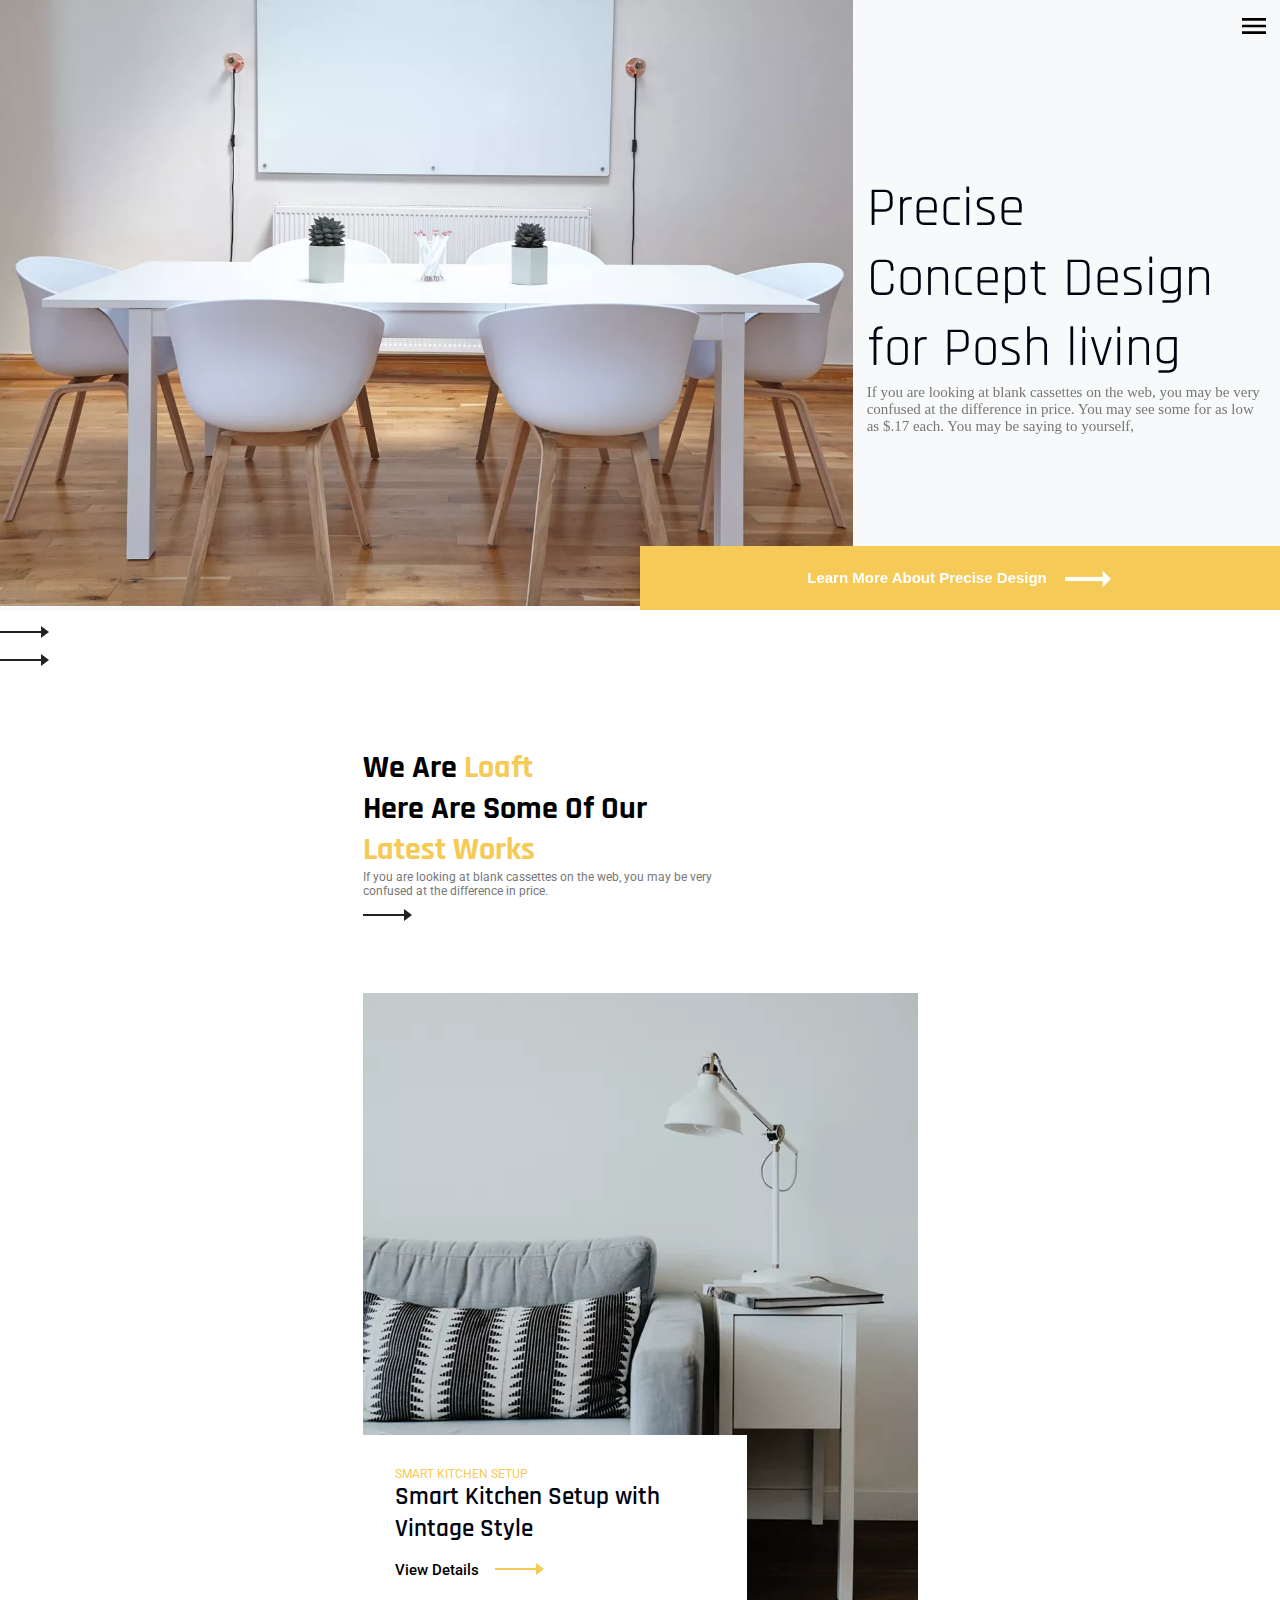
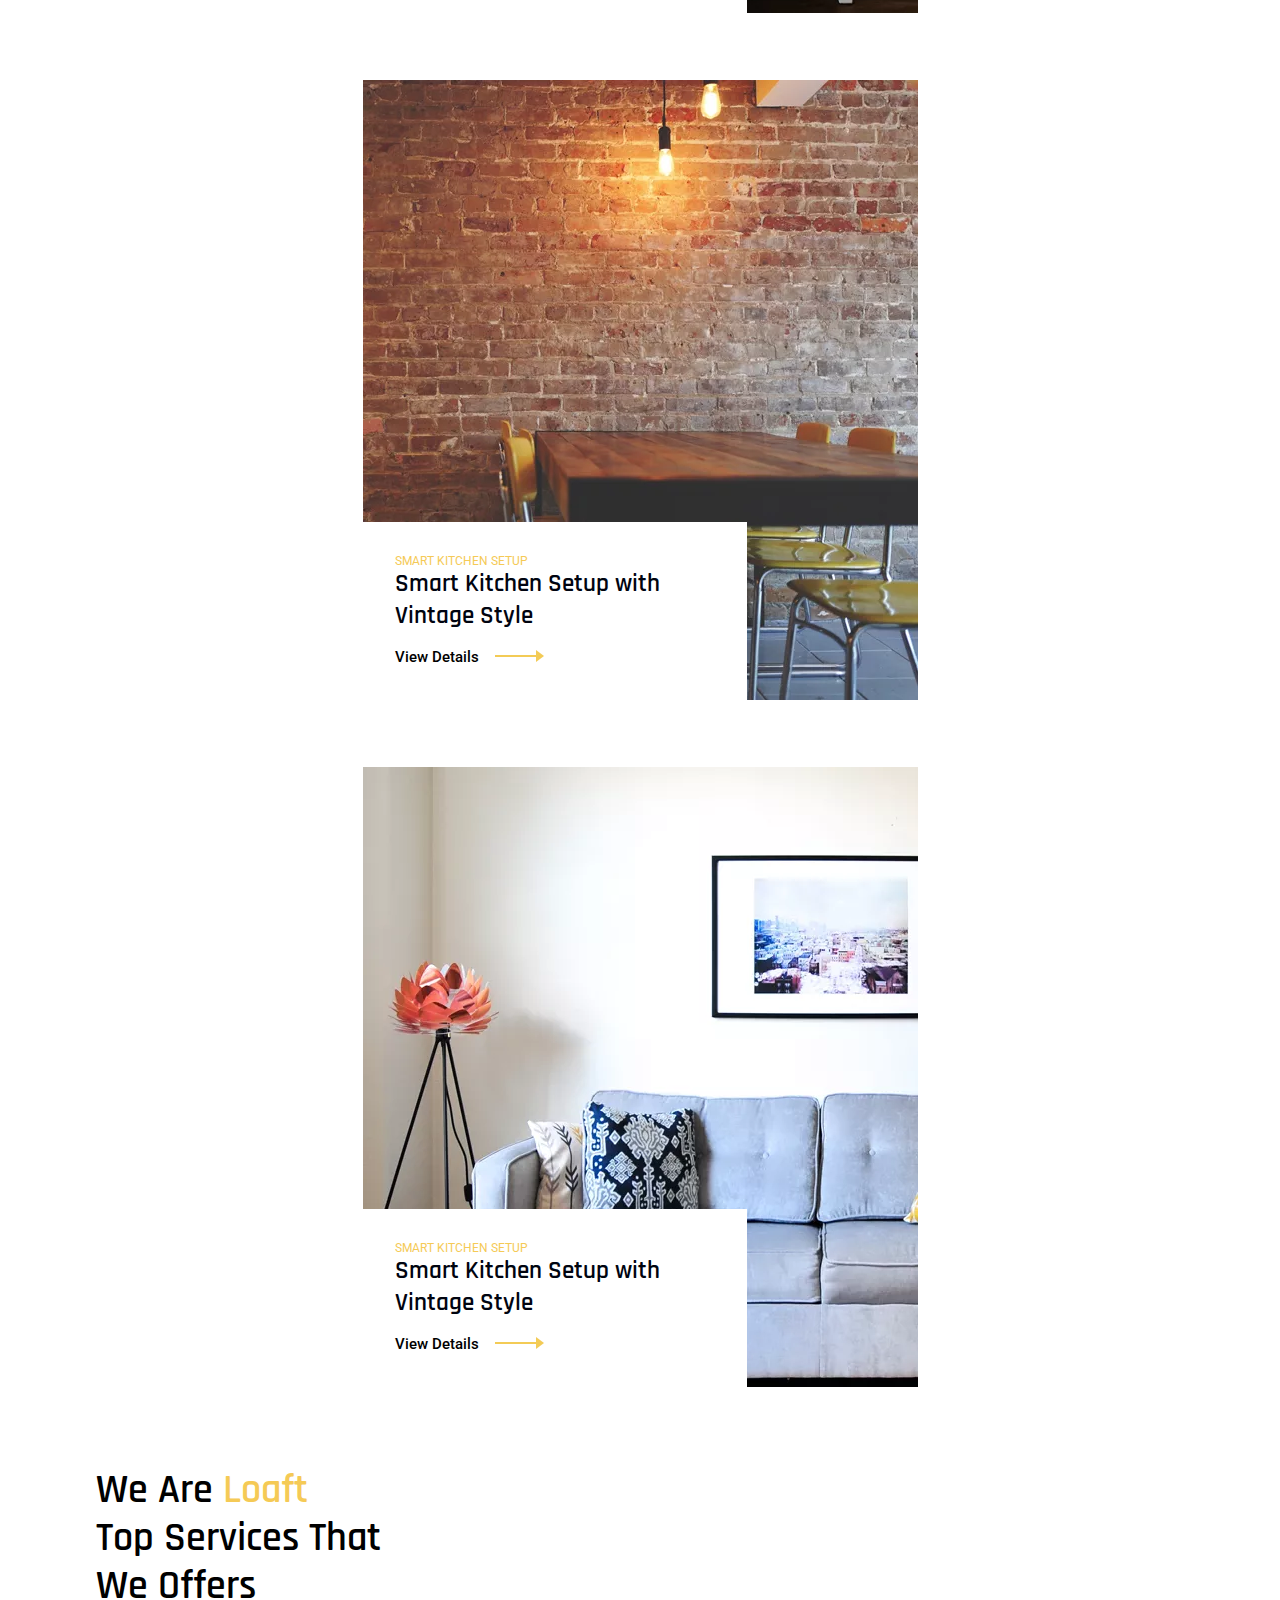
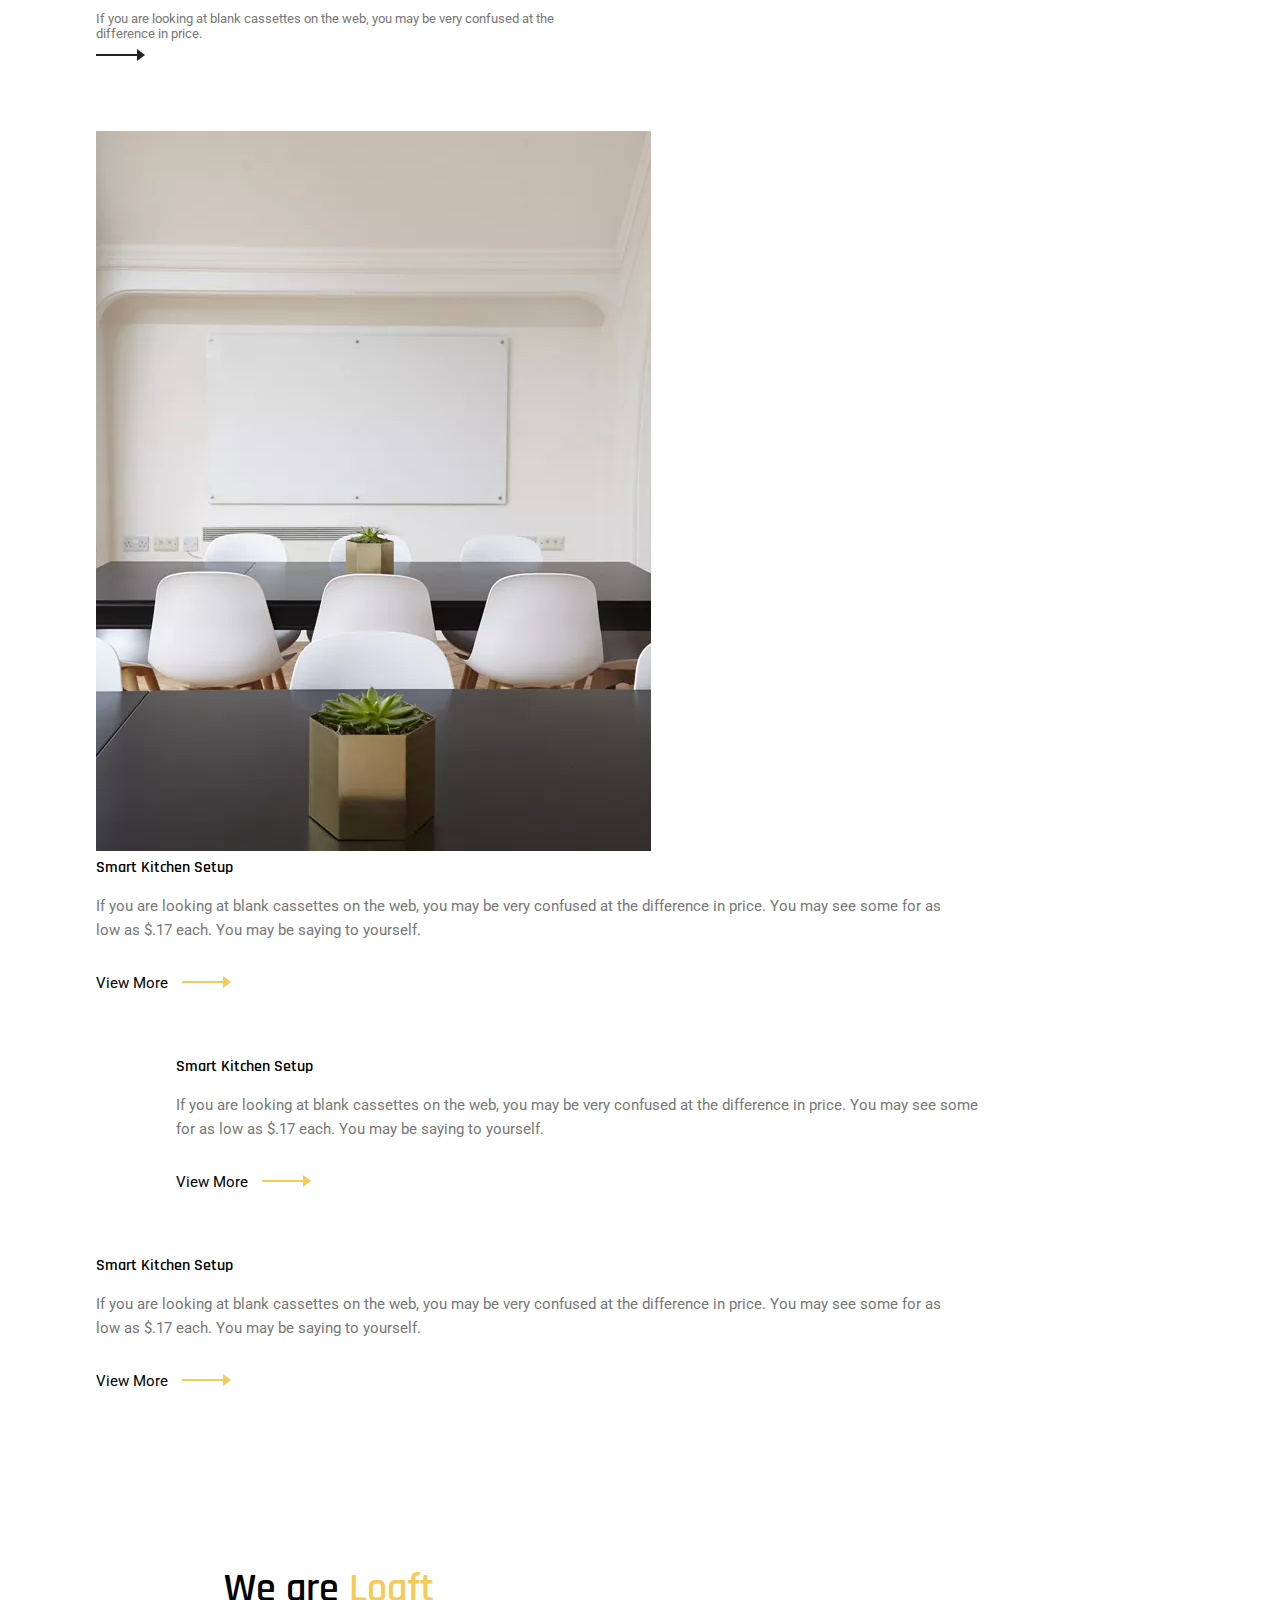
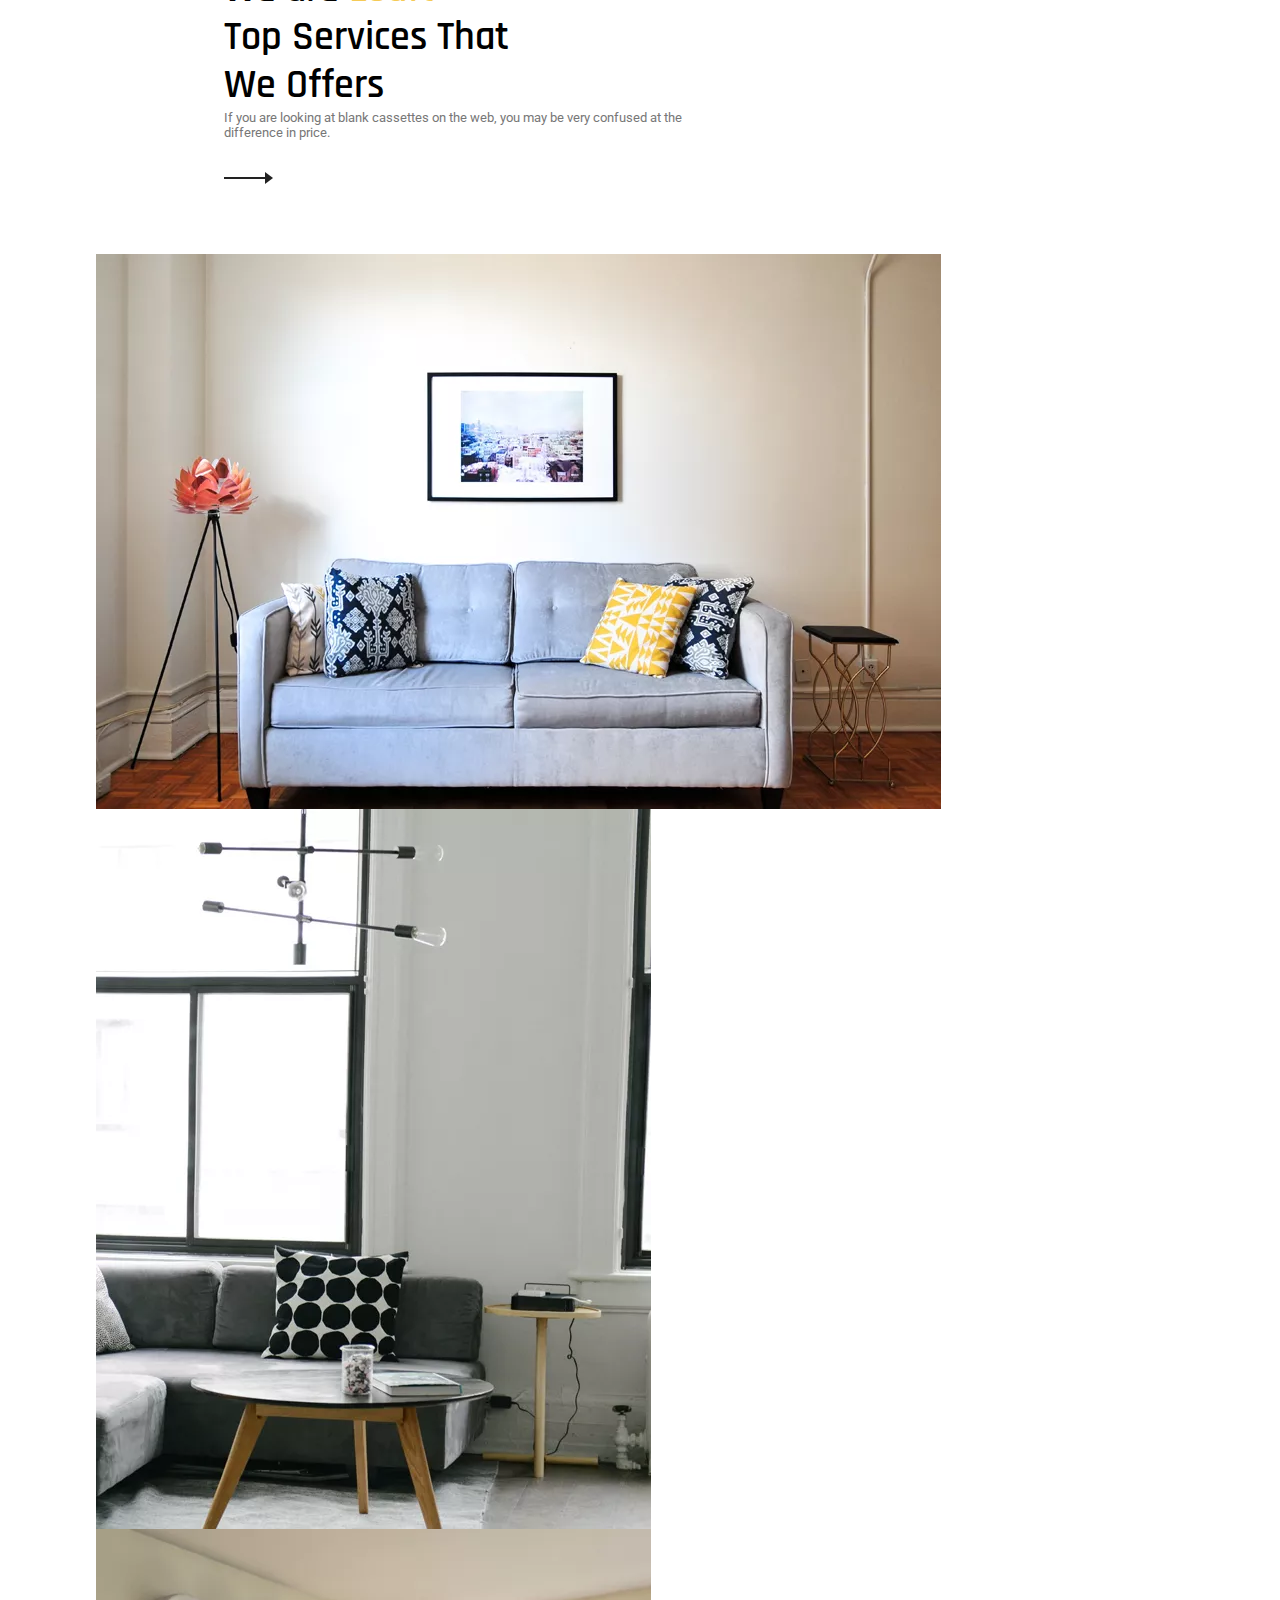
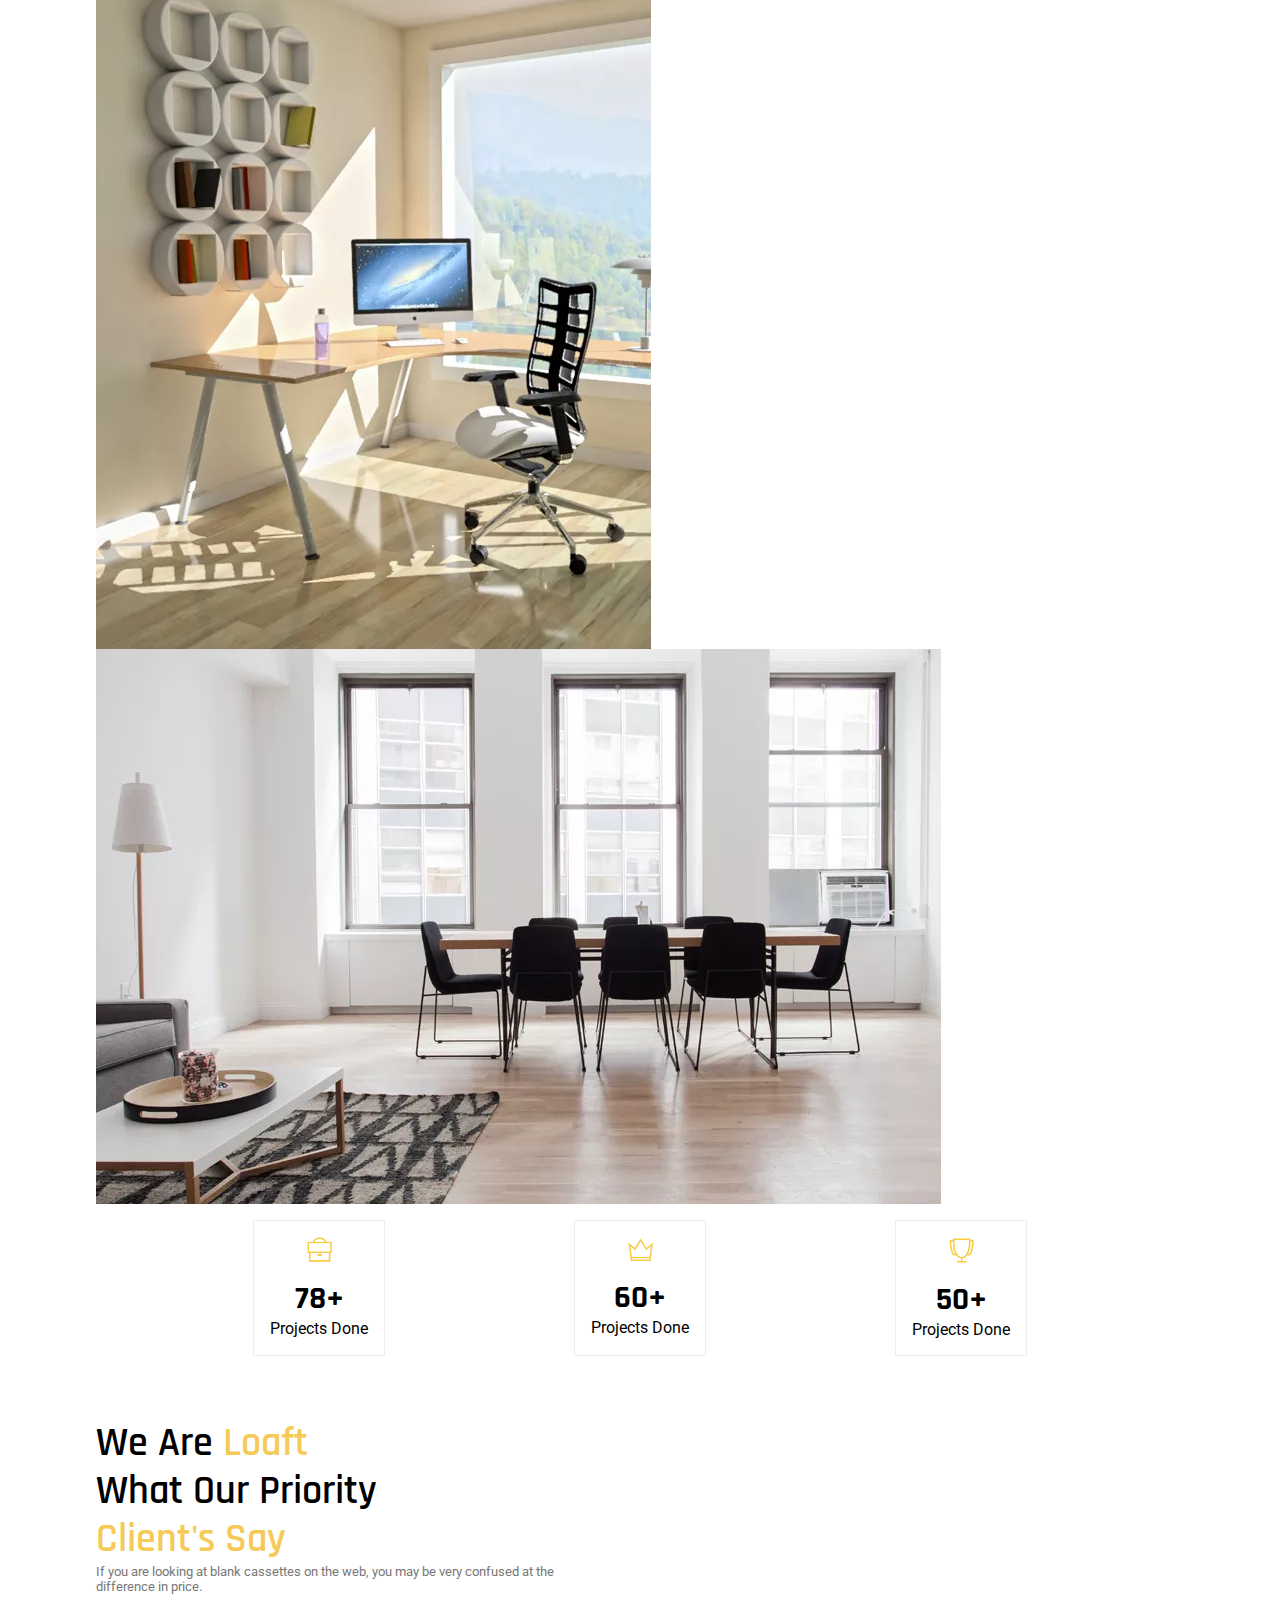
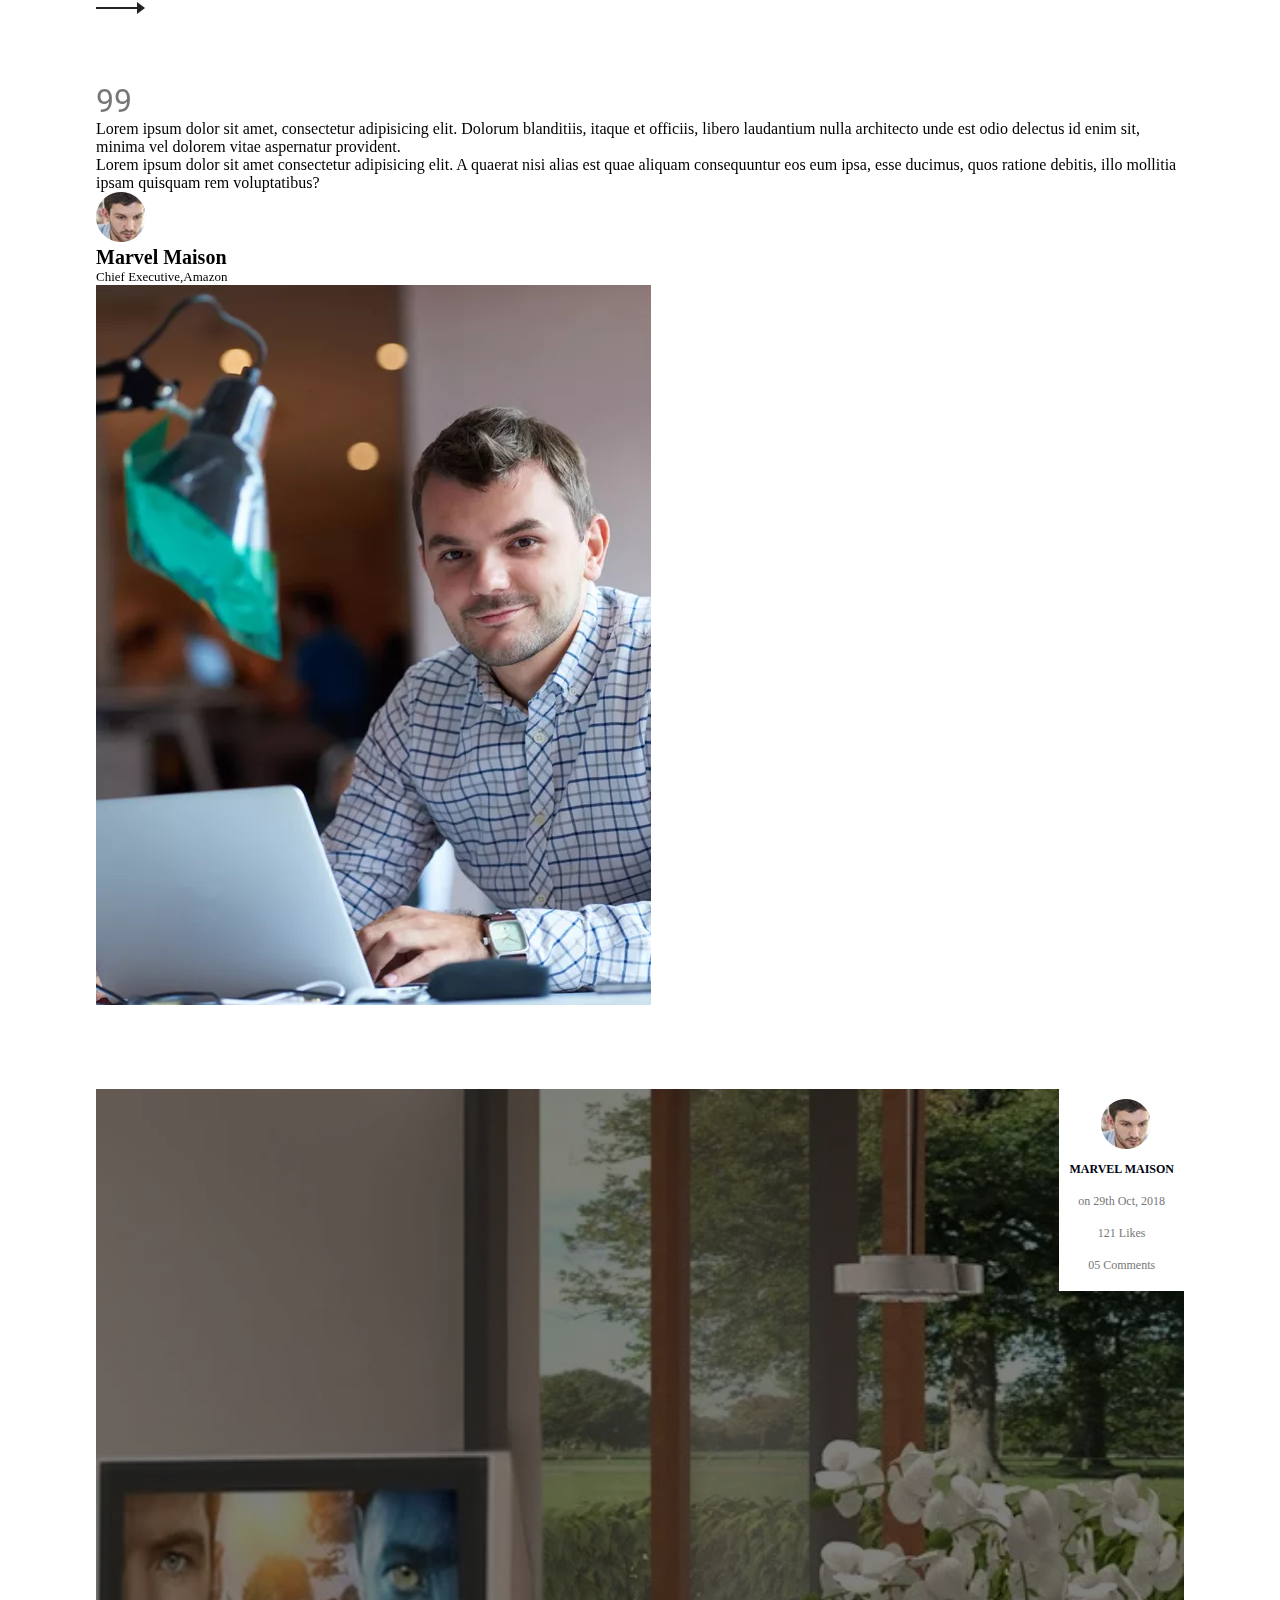
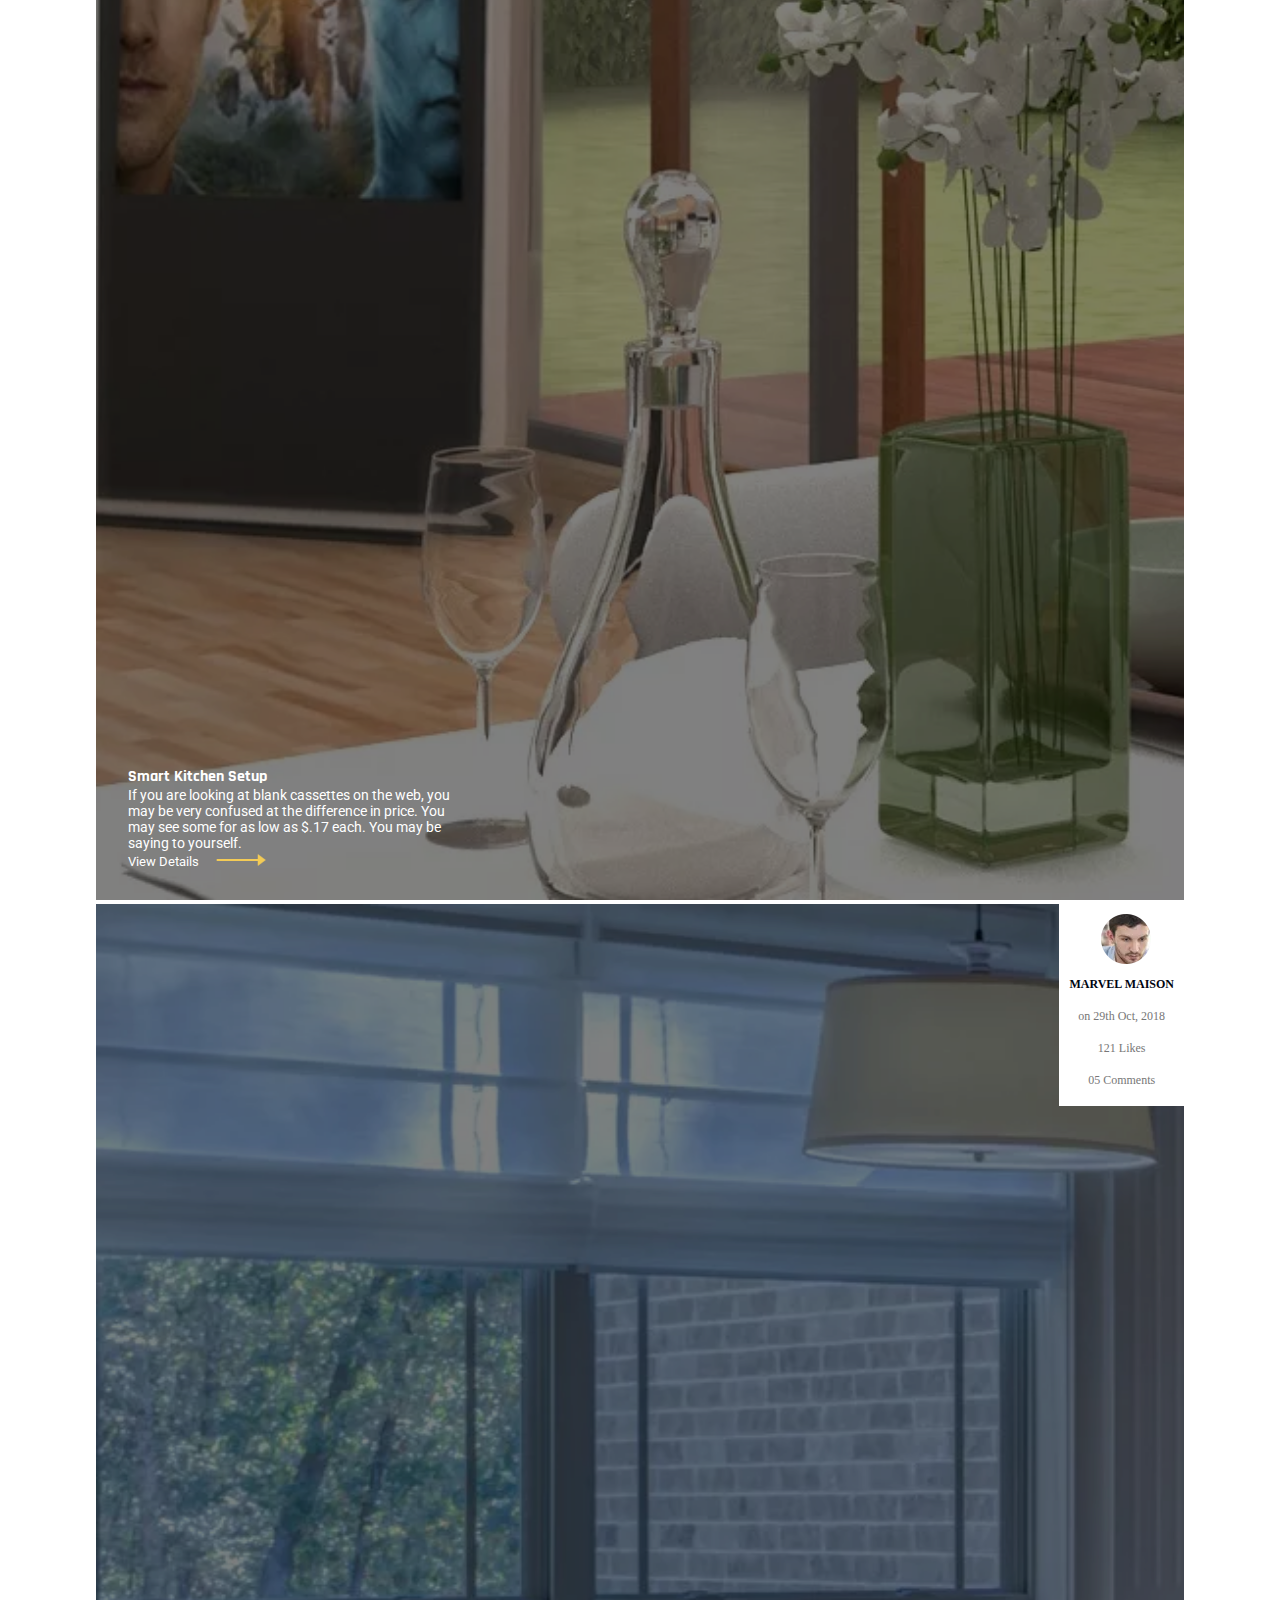
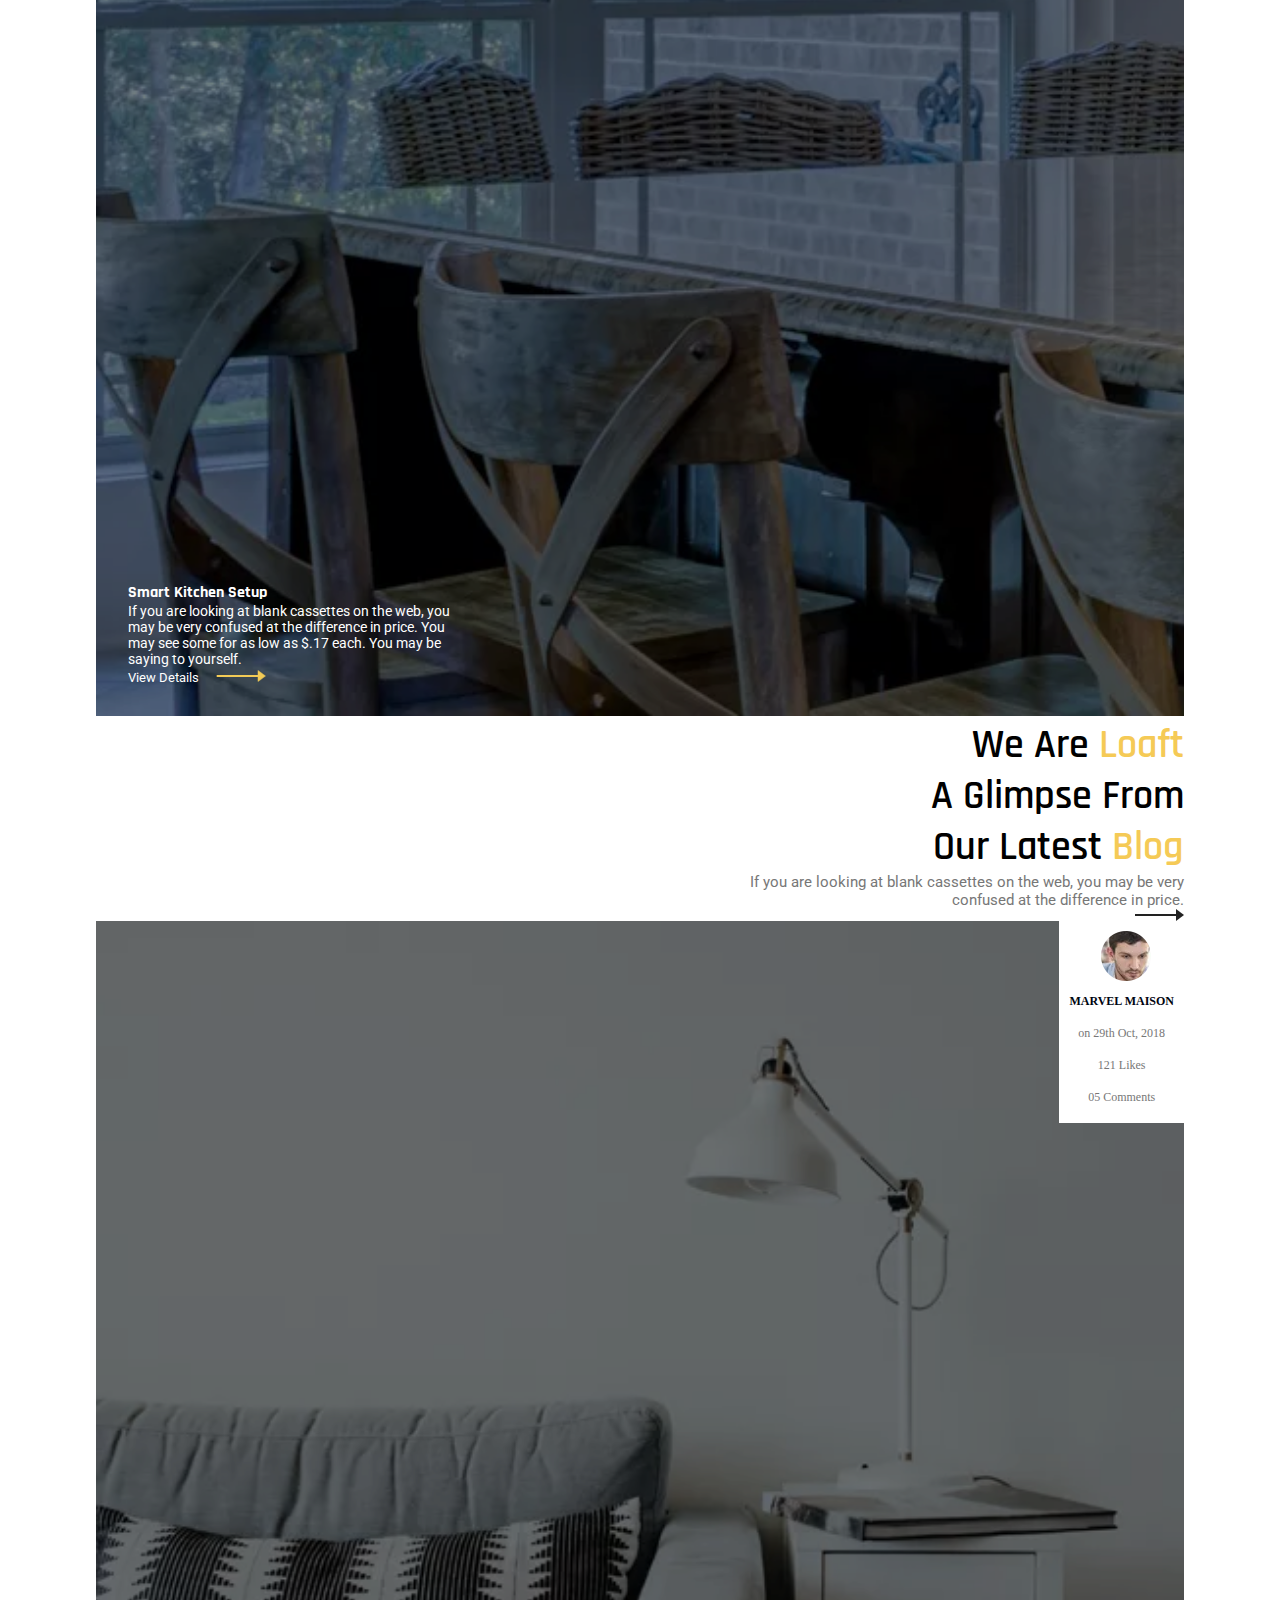
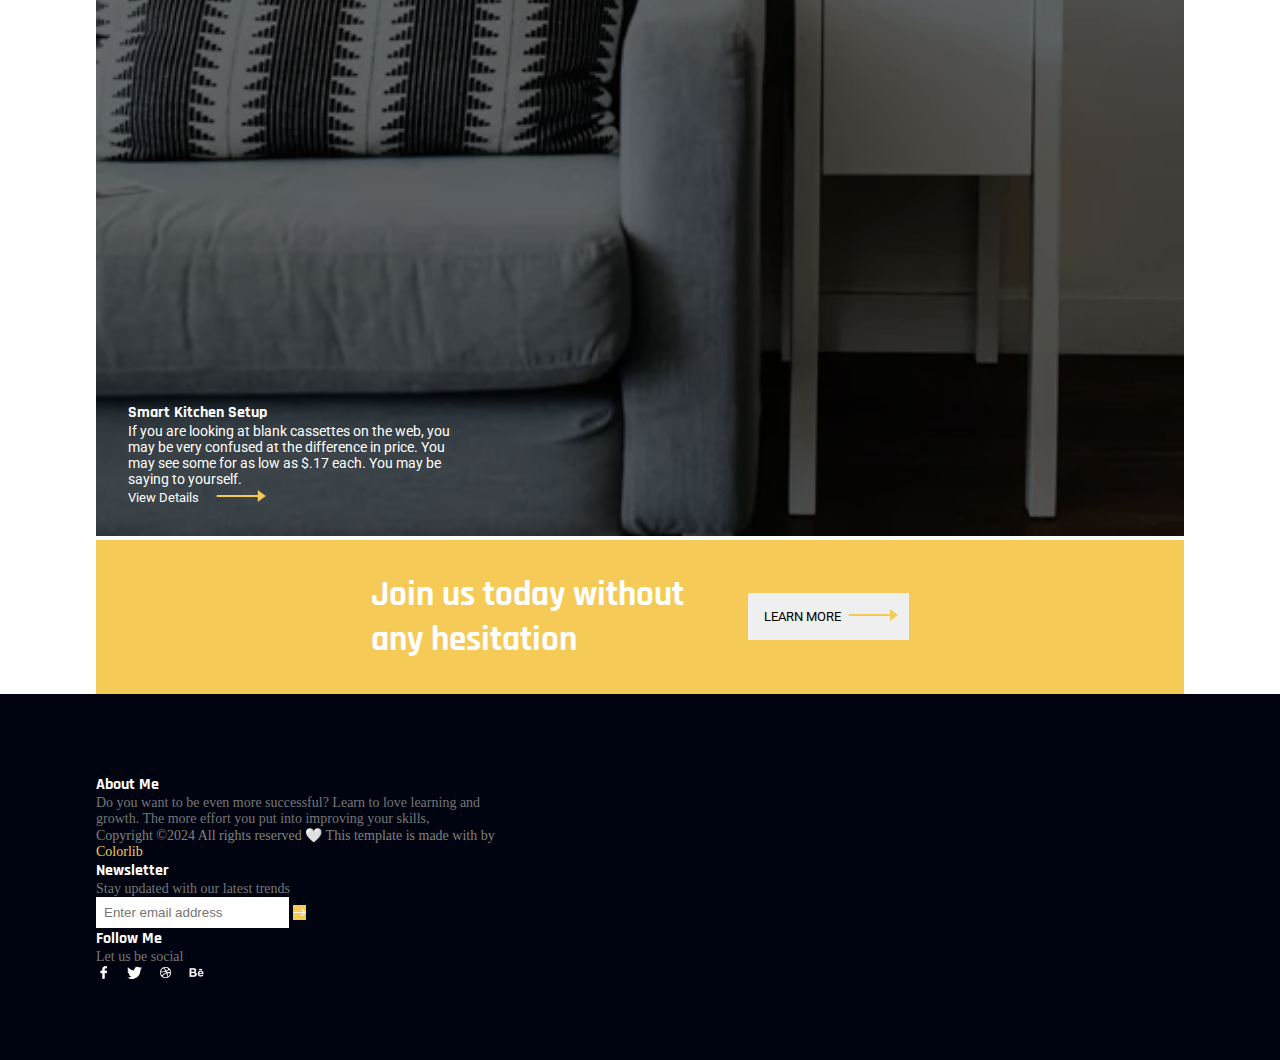
==== html/index.html @ e415d533 "Added the navbar script to the elements page" ====
<!DOCTYPE html>
<html lang="en">

<head>
    <meta charset="UTF-8">
    <meta name="viewport" content="width=device-width, initial-scale=1.0">
    <title>Home</title>
    <link href="https://cdn.jsdelivr.net/npm/bootstrap@5.0.2/dist/css/bootstrap.min.css" rel="stylesheet"
        integrity="sha384-EVSTQN3/azprG1Anm3QDgpJLIm9Nao0Yz1ztcQTwFspd3yD65VohhpuuCOmLASjC" crossorigin="anonymous">
    <link rel="stylesheet" href="/css/home/footer.css">
    <link rel="stylesheet" href="/css/home/styles.css">
    <link rel="stylesheet" href="/css/home/image-section.css">
    <link rel="stylesheet" href="/css/home/info-section.css">
    <link rel="stylesheet" href="/css/home/gallery-secion.css">
    <link rel="stylesheet" href="/css/home/Customer-feedback.css">
    <link rel="stylesheet" href="/css/nav.css">
    <link rel="stylesheet" href="/css/home/blog-section.css">
    <link rel="stylesheet" href="https://cdn.jsdelivr.net/npm/bootstrap-icons@1.11.3/font/bootstrap-icons.min.css">
    <link rel="stylesheet" href="https://cdn.jsdelivr.net/npm/swiper@11/swiper-bundle.min.css" />

</head>

<body>
    <main>
        <nav>
            <div>
                <svg id="menu-icon" class="menu-icon open-icon" xmlns="http://www.w3.org/2000/svg" height="32px"
                    viewBox="0 -960 960 960" width="32px" fill="#000000">
                    <path d="M120-240v-80h720v80H120Zm0-200v-80h720v80H120Zm0-200v-80h720v80H120Z" />
                </svg>
                <svg id="close-icon" class="menu-icon close-icon" xmlns="http://www.w3.org/2000/svg" height="32px"
                    viewBox="0 -960 960 960" width="32px" fill="#000000">
                    <path
                        d="m256-200-56-56 224-224-224-224 56-56 224 224 224-224 56 56-224 224 224 224-56 56-224-224-224 224Z" />
                </svg>
            </div>
            <div class="links-container" id="links-container">
                <a href="/html/index.html" class="home-link">Home</a>
                <a href="/html/about.html">About</a>
                <div class="dropdown mb-4">
                    <a href="javascript:void(0);" class="toggle-dropdown">Work</a>
                    <div class="dropdown-content">
                        <a href="/html/projects.html">Projects</a>
                        <a href="/html/project-details.html">Project Details</a>
                    </div>
                </div>
                <div class="dropdown mb-4">
                    <a href="/html/service.html" class="toggle-dropdown">Services</a>
                </div>
                <div class="dropdown mb-4">
                    <a href="javascript:void(0);" class="toggle-dropdown">Pages</a>
                    <div class="dropdown-content">
                        <a href="/html/Elements.html" class="toggle-dropdown">Elements</a>
                    </div>
                </div>
                <div class="dropdown mb-4">
                    <a href="javascript:void(0);" class="toggle-dropdown">Blog</a>
                    <div class="dropdown-content">
                        <a href="/html/Blog.html">Blog</a>
                        <a href="/html/Blog-details.html">Blog Details</a>
                    </div>
                </div>
                <a href="/html/contact.html">Contact</a>
            </div>
        </nav>



        <!-- header -->
        <header>
            <nav>
                <div class="swiper mySwiper">
                    <div class="swiper-wrapper">
                        <div id="slider-container">
                            <div id="background-image">
                                <img src="/images/chair.png" alt="chair" class="img">
                            </div>
                        </div>
                        <div id="slider-container" class="swiper-slide">
                            <div id="background-image">
                                <img src="/images/chair.png" alt="chair" class="img">
                            </div>
                            <div id="slider-text" class="container">
                                <h1 class="display-4 ">Precise
                                    <br>
                                    Concept Design
                                    <br>
                                    for Posh living
                                </h1>
                                <p id="para">
                                    If you are looking at blank cassettes on the web, you may be very confused at the
                                    difference
                                    in
                                    price. You may
                                    see some for as low as $.17 each. You may be saying to yourself,</p>
                                <button id="btn-container">
                                    Learn More About Precise Design <span><img src="/images/white-arrow.png" alt="Arrow"
                                            height="50" width="50"></span>
                                </button>
                            </div>

                        </div>
                        <div id="slider-container" class="swiper-slide">
                            <div id="background-image">
                                <img src="/images/chair.png" alt="chair" class="img">
                            </div>
                            <div id="slider-text" class="container">
                                <h1 class="display-4 ">Precise
                                    <br>
                                    Concept Design
                                    <br>
                                    for Posh living
                                </h1>
                                <p id="para">
                                    If you are looking at blank cassettes on the web, you may be very confused at the
                                    difference
                                    in
                                    price. You may
                                    see some for as low as $.17 each. You may be saying to yourself,</p>
                                <button id="btn-container">
                                    Learn More About Precise Design <span><img src="/images/white-arrow.png" alt="Arrow"
                                            height="50" width="50"></span>
                                </button>
                            </div>

                        </div>
                    </div>
                </div>
            </nav>
            <div id="arrow-container">
                <img src="/images/black-arrow.png" alt="arrow">
                <img src="/images/black-arrow.png" alt="arrow">
            </div>
        </header>

        <!-- image-section -->
        <section id="image-section">
            <div class="container">
                <div class="row container">
                    <div class="col-lg-6 col-md-6">
                        <div id="content-container">
                            <div>
                                <h1>We Are <span>Loaft</span> <br> Here Are Some Of Our <br><span>Latest Works</span>
                                </h1>
                                <p>If you are looking at blank cassettes on the web, you may be very confused at the
                                    difference in price.</p>
                                <img src="/images/black-arrow.png" alt="black-arrow" class="img-fluid" id="arrow">
                            </div>
                            <div class="image-container">
                                <img src="/images/sofa1.png" alt="sofa1" class="img-fluid" id="sofa1">
                                <div id="card-container">
                                    <p>SMART KITCHEN SETUP</p>
                                    <h3>Smart Kitchen Setup with Vintage Style</h3>
                                    <button>View Details <img src="/images/yellow-arrow.png" alt="card"></button>
                                </div>
                            </div>
                        </div>
                    </div>
                    <div class="col-lg-6 col-md-6">
                        <div class="image-container">
                            <img src="/images/light-chair.png" alt="sofa1" class="img-fluid" id="sofa2">
                            <div id="card-container">
                                <p>SMART KITCHEN SETUP</p>
                                <h3>Smart Kitchen Setup with Vintage Style</h3>
                                <button>View Details <img src="/images/yellow-arrow.png" alt="card"></button>
                            </div>
                        </div>
                        <div class="image-container mt-5">
                            <img src="/images/sofa2.png" alt="sofa3" class="img-fluid" id="sofa3">
                            <div id="card-container">
                                <p>SMART KITCHEN SETUP</p>
                                <h3>Smart Kitchen Setup with Vintage Style</h3>
                                <button>View Details <img src="/images/yellow-arrow.png" alt="card"></button>
                            </div>
                        </div>
                    </div>
                </div>
            </div>
        </section>


        <!-- info-section -->
        <section class="custom-container" id="info-section">
            <div class="row">
                <div class="col-lg-5 col-md-6 ">
                    <div id="content">
                        <h1>
                            We Are <span>Loaft</span><br>
                            Top Services That <br>
                            We Offers
                        </h1>
                        <p>If you are looking at blank cassettes on the web, you may be very confused at the difference
                            in
                            price.</p>
                        <img src="/images/black-arrow.png" alt="arrow">
                    </div>
                </div>
            </div>
            <div class="row">
                <div class="col-lg-6 col-md-6">
                    <div id="img-div">
                        <img src="/images/info-section1.png" alt="arrow" id="image" class="img-fluid">
                    </div>
                </div>
                <div class="col-lg-5 offset-lg-1 col-md-6">
                    <div class="right-section">
                        <h4>Smart Kitchen Setup</h4>
                        <p>If you are looking at blank cassettes on the web, you may be very confused at the
                            difference
                            in price. You may see some for as low as $.17 each. You may be saying to yourself.</p>
                        <button>View More <img src="/images/yellow-arrow.png" alt="yellow-arrow"></button>
                    </div>
                    <div class="right-section" id="offset-section">
                        <h4>Smart Kitchen Setup</h4>
                        <p>If you are looking at blank cassettes on the web, you may be very confused at the
                            difference
                            in price. You may see some for as low as $.17 each. You may be saying to yourself.</p>
                        <button>View More <img src="/images/yellow-arrow.png" alt="yellow-arrow"></button>
                    </div>
                    <div class="right-section">
                        <h4>Smart Kitchen Setup</h4>
                        <p>If you are looking at blank cassettes on the web, you may be very confused at the
                            difference
                            in price. You may see some for as low as $.17 each. You may be saying to yourself.</p>
                        <button>View More <img src="/images/yellow-arrow.png" alt="yellow-arrow"></button>
                    </div>
                </div>
            </div>

        </section>

        <!-- gallery-section -->

        <section id="gallery-section">
            <div class="custom-container">
                <div class="row">
                    <div class="col-lg-6 col-md-6" id="text-offset">
                        <div class="text-container">
                            <h1>
                                We are <span>Loaft</span><br>
                                Top Services That <br>
                                We Offers
                            </h1>
                            <p>If you are looking at blank cassettes on the web, you may be very confused at the
                                difference in price.</p>
                            <img src="/images/black-arrow.png" alt="black-arrow">
                        </div>

                        <div class="row">
                            <div class="col-lg-12">
                                <div id="gallery-img1">
                                    <img src="/images/section4-1.png" alt="" class="img-fluid w-100">
                                    <div id="animate-box">
                                        <img src="/images/four-arrow.png" alt="" width="30" height="30">
                                    </div>
                                </div>
                            </div>
                            <div class="col-lg-8 offset-lg-4 my-5" id="gallery-img2">
                                <div id="gallery-img1">
                                    <img src="/images/section4-2.png" alt="" class="img-fluid w-100">
                                    <div id="animate-box">
                                        <img src="/images/four-arrow.png" alt="" width="30" height="30">
                                    </div>
                                </div>
                            </div>
                        </div>
                    </div>
                    <div class="col-lg-6 col-md-6">
                        <div class="row">
                            <div class="col-lg-8">
                                <div id="gallery-img1">
                                    <img src="/images/section4-3.png" alt="" class="img-fluid w-100">
                                    <div id="animate-box">
                                        <img src="/images/four-arrow.png" alt="" width="30" height="30">
                                    </div>
                                </div>
                            </div>
                            <div class="col-lg-12 my-5">
                                <div id="gallery-img1">
                                    <img src="/images/section4-4.png" alt="" class="img-fluid w-100">
                                    <div id="animate-box">
                                        <img src="/images/four-arrow.png" alt="" width="30" height="30">
                                    </div>
                                </div>
                            </div>
                            <div class="card-container">
                                <div id="cards">
                                    <img src="/images/icon1.png" alt="">
                                    <h1 data-width="600">0</h1>
                                    <p>Projects Done</p>
                                </div>
                                <div id="cards">
                                    <img src="/images/icon2.png" alt="">
                                    <h1 data-width="60">0</h1>
                                    <p>Projects Done</p>
                                </div>
                                <div id="cards">
                                    <img src="/images/icon3.png" alt="">
                                    <h1 data-width="50">0</h1>
                                    <p>Projects Done</p>
                                </div>
                            </div>
                        </div>
                    </div>
                </div>
            </div>
        </section>



        <!-- feedback-section -->
        <section class="custom-container" id="feedback-section">
            <div class="row align-items-center">
                <div class="col-lg-6 px-5">
                    <div id="content">
                        <h1>
                            We Are <span>Loaft</span><br>
                            What Our Priority <br>
                            <span>Client's Say</span>
                        </h1>
                        <p>If you are looking at blank cassettes on the web, you may be very confused at the difference
                            in
                            price.</p>
                        <img src="/images/black-arrow.png" alt="arrow">
                    </div>
                    <div class="slider">
                        <div class="swiper mySwiper">
                            <div class="swiper-wrapper">
                                <div class="swiper-slide">
                                    <h1>99</h1>
                                    <p>Lorem ipsum dolor sit amet, consectetur adipisicing elit. Dolorum blanditiis,
                                        itaque et
                                        officiis, libero laudantium nulla architecto unde est odio delectus id enim sit,
                                        minima
                                        vel
                                        dolorem vitae aspernatur provident.</p>
                                    <p>
                                        Lorem ipsum dolor sit amet consectetur adipisicing elit. A quaerat nisi alias
                                        est quae
                                        aliquam consequuntur eos eum ipsa, esse ducimus, quos ratione debitis, illo
                                        mollitia
                                        ipsam quisquam rem voluptatibus?
                                    </p>

                                    <div id="info">

                                        <img src="/images/face-icon.png" alt="">

                                        <div class="content">
                                            <h4>Marvel Maison</h4>
                                            <p>Chief Executive,Amazon</p>
                                        </div>
                                    </div>
                                </div>
                                <div class="swiper-slide">
                                    <h1>99</h1>
                                    <p>Lorem ipsum dolor sit amet, consectetur adipisicing elit. Dolorum blanditiis,
                                        itaque et
                                        officiis, libero laudantium nulla architecto unde est odio delectus id enim sit,
                                        minima
                                        vel
                                        dolorem vitae aspernatur provident.</p>
                                    <p>
                                        Lorem ipsum dolor sit amet consectetur adipisicing elit. A quaerat nisi alias
                                        est quae
                                        aliquam consequuntur eos eum ipsa, esse ducimus, quos ratione debitis, illo
                                        mollitia
                                        ipsam quisquam rem voluptatibus?
                                    </p>

                                    <div id="info">

                                        <img src="/images/face-icon.png" alt="">
                                    </div>
                                    <div class="content">
                                        <h4>Marvel Maison</h4>
                                        <p>Chief Executive,Amazon</p>
                                    </div>

                                </div>
                                <div class="swiper-slide">
                                    <h1>99</h1>
                                    <p>Lorem ipsum dolor sit amet, consectetur adipisicing elit. Dolorum blanditiis,
                                        itaque et
                                        officiis, libero laudantium nulla architecto unde est odio delectus id enim sit,
                                        minima
                                        vel
                                        dolorem vitae aspernatur provident.</p>
                                    <p>
                                        Lorem ipsum dolor sit amet consectetur adipisicing elit. A quaerat nisi alias
                                        est quae
                                        aliquam consequuntur eos eum ipsa, esse ducimus, quos ratione debitis, illo
                                        mollitia
                                        ipsam quisquam rem voluptatibus?
                                    </p>

                                    <div id="info">
                                        <img src="/images/face-icon.png" alt="">
                                    </div>
                                    <div class="content">
                                        <h4>Marvel Maison</h4>
                                        <p>Chief Executive,Amazon</p>
                                    </div>

                                </div>
                            </div>
                        </div>
                    </div>
                </div>
                <div class="col-lg-6">
                    <img src="/images/person.png" alt="" class="img-fluid" id="person-image">
                </div>
            </div>
        </section>


        <!-- blog section -->
        <section class="custom-container" style="margin-top: 5rem;">
            <section class="row">
                <div class="col-md-12 col-lg-6">
                    <section id="img-container">
                        <div>
                            <img src="/images/blog1.png" alt="" class="img-fluid" id="img">
                        </div>
                        <div class="top-card">
                            <img src="/images/face-icon.png" alt="" id="myImage">
                            <p>
                                <span>MARVEL MAISON</span> <br>on 29th Oct, 2018 <br>
                                121 Likes <br>05 Comments
                            </p>
                        </div>
                        <div class="bottom-card">
                            <h4>Smart Kitchen Setup</h4>
                            <p>If you are looking at blank cassettes on the web, you may be very confused at the
                                difference in price. You may see some for as low as $.17 each. You may be saying to
                                yourself.</p>
                            <button>View Details <img src="/images/yellow-arrow.png" alt=""></button>
                        </div>
                    </section>

                    <section id="img-container" class="mt-5 mb-5">
                        <div>
                            <img src="/images/blog3.png" alt="" class="img-fluid" id="img">
                        </div>
                        <div class="top-card">
                            <img src="/images/face-icon.png" alt="" id="myImage">
                            <p>
                                <span>MARVEL MAISON</span> <br>on 29th Oct, 2018 <br>
                                121 Likes <br>05 Comments
                            </p>
                        </div>
                        <div class="bottom-card">
                            <h4>Smart Kitchen Setup</h4>
                            <p>If you are looking at blank cassettes on the web, you may be very confused at the
                                difference in price. You may see some for as low as $.17 each. You may be saying to
                                yourself.</p>
                            <button>View Details <img src="/images/yellow-arrow.png" alt=""></button>
                        </div>
                    </section>
                </div>

                <div class="col-lg-6">
                    <div id="content-section" class="mt-5">
                        <h2 class="mb-3">We Are <span>Loaft</span>
                            <br>A Glimpse From <br>
                            Our Latest <span>Blog</span>
                        </h2>
                        <div>
                            <p>If you are looking at blank cassettes on the web, you may be very confused at the
                                difference in price.</p>
                        </div>
                        <img src="/images/black-arrow.png" alt="" class="mt-4 mb-3">
                    </div>

                    <section id="img-container" class="mt-5">
                        <div>
                            <img src="/images/sofa1.png" alt="" class="img-fluid" id="img">
                        </div>
                        <div class="top-card">
                            <img src="/images/face-icon.png" alt="" id="myImage">
                            <p>
                                <span>MARVEL MAISON</span> <br>on 29th Oct, 2018 <br>
                                121 Likes <br>05 Comments
                            </p>
                        </div>
                        <div class="bottom-card">
                            <h4>Smart Kitchen Setup</h4>
                            <p>If you are looking at blank cassettes on the web, you may be very confused at the
                                difference in price. You may see some for as low as $.17 each. You may be saying to
                                yourself.</p>
                            <button>View Details <img src="/images/yellow-arrow.png" alt=""></button>
                        </div>
                    </section>

                    <div class="button-section mt-5">
                        <h1>Join us today without <br>
                            any hesitation</h1>
                        <button> LEARN MORE <img src="/images/yellow-arrow.png" alt=""></button>
                    </div>
                </div>
            </section>
        </section>


        <!-- footer  -->
        <footer class="mt-5">
            <div class="custom-container mt-5 mb-5">
                <div class="row">
                    <div class="col-lg-5 col-sm-6 mt-5">
                        <h4 class="mb-4">About Me</h4>
                        <p class="mb-3">Do you want to be even more successful? Learn to love learning and growth. The
                            more effort
                            you put into improving your skills,</p>
                        <p style="color: grey;">Copyright ©2024 All rights reserved 🤍 This template is made with by
                            <span style="color:#f5ca56;">Colorlib</span>
                        </p>
                    </div>
                    <div class="col-lg-5 col-sm-6 mt-5">
                        <h4 class="mb-4">Newsletter</h4>
                        <p class="mb-3">Stay updated with our latest trends</p>
                        <div class="input-group d-flex flex-row">
                            <input type="email" placeholder="Enter email address" class="w-75">
                            <button class="p-2" style="color: white;"><i class="bi bi-arrow-right"></i></button>
                        </div>
                    </div>
                    <div class="col-lg-2 mt-5">
                        <h4 class="mb-4">Follow Me</h4>
                        <p class="mb-3">Let us be social</p>
                        <div class="icons">
                            <img src="/images/facebook.png" alt="" width="15" height="15">
                            <img src="/images/twitter.png" alt="" width="15" height="15">
                            <img src="/images/dribble.png" alt="" width="15" height="15">
                            <img src="/images/behance.png" alt="" width="15" height="15">
                        </div>
                    </div>
                </div>
            </div>
        </footer>


    </main>
    <!-- Bootstrap Link -->
    <script src=" https://cdn.jsdelivr.net/npm/bootstrap@5.0.2/dist/js/bootstrap.bundle.min.js"
        integrity="sha384-MrcW6ZMFYlzcLA8Nl+NtUVF0sA7MsXsP1UyJoMp4YLEuNSfAP+JcXn/tWtIaxVXM" crossorigin="anonymous">
        </script>

    <!-- Swiper js -->
    <script src="https://cdn.jsdelivr.net/npm/swiper@11/swiper-bundle.min.js"></script>
    <script src="/js/slider.js"></script>
    <script src="/js/counter.js"></script>
    <script src="/js/nav.js"></script>
</body>

</html>
---- css/home/footer.css ----
@import url("https://fonts.googleapis.com/css2?family=Rajdhani:wght@300;400;500;600&display=swap");
@import url("https://fonts.googleapis.com/css2?family=Rajdhani:wght@300;400;500;600&family=Roboto:ital,wght@0,100;0,300;0,400;0,500;0,700;0,900&display=swap");

:root {
  --yellow: #f5ca56;
  --black: #000410;
  --text-color: #777777;
  --font1: "Rajdhani", sans-serif;
  --font2: "Roboto", sans-serif;
  --white: #fff;
}
.custom-container{
  max-width: 1140px;
  width: 85%;
  margin: auto;
}

footer {
  background-color: var(--black);
  color: var(--white);
  padding-top: 5rem;
  padding-bottom: 5rem;
}

footer p {
  color: var(--text-color);
  font-size: clamp(13px, 5vw, 14px);
  max-width: 25rem;
}

footer input {
  padding: 0.5rem;
  border: none;
  outline: none;
}
footer button {
  background-color: var(--yellow);
  border: none;
  outline: none;
}

.icons{
  display: flex;
  gap: 1rem;
}

footer h4{
  font-family: var(--font1);
}
---- css/home/styles.css ----
@import url("https://fonts.googleapis.com/css2?family=Rajdhani:wght@300;400;500;600;700&display=swap");
@import url("https://fonts.googleapis.com/css2?family=Rajdhani:wght@300;400;500;600;700&family=Roboto:ital,wght@0,100;0,300;0,400;0,500;0,700;0,900;1,100;1,300;1,400;1,500;1,700;1,900&display=swap");

:root {
  --yellow: #f5ca56;
  --black: #000410;
  --text-color: #777777;
  --font1: "Rajdhani", sans-serif;
  --font2: "Roboto", sans-serif;
  --white: #fff;
}

* {
  margin: 0;
  padding: 0;
  box-sizing: border-box;
}


body,html{
  overflow-x: hidden;

}

#slider-container {
  display: grid;
  grid-template-columns: 2fr 1fr;
  align-items: center;
  position: relative;
}

#background-image img {
  width: 100%;
  height: 100%;
  object-fit: cover;
}

#slider-text {
  display: grid;
  place-content: center;
  word-wrap: break-word;
}

.display-4 {
  font-family: var(--font1);
  color: var(--black);
  font-weight: 400;
  font-size: clamp(30px, 5vw, 55px);
}

#para {
  font-size: clamp(12px, 5vw, 15px);
  max-width: 25rem;
  color: var(--text-color);
}

#btn-container {
  display: flex;
  align-items: center;
  color: var(--white);
  font-weight: 700;
  font-size: 14px;
  position: absolute;
  right: 0%;
  bottom: 0;
  overflow: hidden;
  width: clamp(600px, 5vw, 650px);
  height: clamp(50px, 5vw, 100px);
  padding: 2rem;
  border-radius: 0px;
  font-size: 15px;
  justify-content: center;
  gap: 1rem;
  outline: none;
  border: none;
}

#btn-container:hover {
  gap: 2rem;
  cursor: pointer;
  transition: all 0.3s ease;
}

#arrow-container img {
  display: block;
  padding-top: 1rem;
}

#btn-container {
  background-color: var(--yellow);
  min-width: 50%;
}

#btn-container img {
  transform: rotate(90deg);
  margin-top: 5px;
}

@media (max-width: 1000px) {
  #slider-container {
    grid-template-columns: 1fr;
  }
  #background-image {
    grid-row: 1;
  }
  #slider-text {
    grid-row: 2;
  }
  .display-4 br {
    display: none;
  }
  .display-4 {
    padding-top: 5rem;
  }

  #para {
    max-width: 40rem;
  }
  #btn-container {
    display: none;
  }
}
---- css/home/image-section.css ----
@import url("https://fonts.googleapis.com/css2?family=Rajdhani:wght@300;400;500;600;700&display=swap");
@import url("https://fonts.googleapis.com/css2?family=Rajdhani:wght@300;400;500;600;700&family=Roboto:ital,wght@0,100;0,300;0,400;0,500;0,700;0,900;1,100;1,300;1,400;1,500;1,700;1,900&display=swap");

:root {
  --yellow: #f5ca56;
  --black: #000410;
  --text-color: #777777;
  --font1: "Rajdhani", sans-serif;
  --font2: "Roboto", sans-serif;
  --white: #fff;
}

#image-section {
  font-family: var(--font1);
  display: flex;
  align-items: center;
  justify-content: center;
  margin-top: 2%;
  margin-bottom: 2%;
}

#image-section h1 span {
  color: var(--yellow);
}

#content-container p {
  font-size: clamp(10px, 5vw, 12px);
  font-family: var(--font2);
  color: var(--text-color);
  max-width: 25rem;
}

#content-container {
  font-family: var(--font1);
  margin-top: 10%;
}

#content-container h1 span {
  color: var(--yellow);
}

.image-container {
  position: relative;
  margin-top: 12%;
  display: flex;
  align-items: center;
}

#arrow {
  margin-top: 2%;
}

#card-container {
  position: absolute;
  padding: 2rem;
  background-color: var(--white);
  max-width: 25rem;
  bottom: 0;
}

#card-container p {
  font-family: var(--font2);
  font-size: clamp(10px, 5vw, 12px);
  color: var(--yellow);
}

#card-container h3 {
  font-family: var(--font1);
  font-weight: 600;
  color: var(--black);
  font-size: clamp(20px, 5vw, 25px);
  max-width: 20rem;
}

#card-container button {
  border: none;
  outline: none;
  background: transparent;
  font-size: clamp(12px, 5vw, 15px);
  font-weight: 500;
  font-family: var(--font2);
  padding-top: 1rem;
}

#card-container button:hover img {
  transform: translate(20%);
  transition: all 0.3s ease;
}

#card-container button:hover {
  color: var(--yellow);
  transition: all 0.3s ease;
}

#card-container button img {
  margin-left: 12px;
}

@media (max-width: 500px) {
  .image-container {
    display: flex;
    flex-direction: column;
    text-align: left;
  }

  #card-container {
    position: relative;
    margin-top: 1rem;
    min-width: 100%;
  }
}
---- css/home/info-section.css ----
@import url("https://fonts.googleapis.com/css2?family=Rajdhani:wght@300;400;500;600;700&display=swap");
@import url("https://fonts.googleapis.com/css2?family=Rajdhani:wght@300;400;500;600;700&family=Roboto:ital,wght@0,100;0,300;0,400;0,500;0,700;0,900;1,100;1,300;1,400;1,500;1,700;1,900&display=swap");

:root {
  --yellow: #f5ca56;
  --black: #000410;
  --text-color: #777777;
  --font1: "Rajdhani", sans-serif;
  --font2: "Roboto", sans-serif;
  --white: #fff;
}
#info-section {
  font-family: var(--font1);
  margin-top: 5rem;
}

#info-section span {
  color: var(--yellow);
}

#content {
  padding-right: 2rem; 
}

#content p {
  max-width: 30rem;
  font-size: clamp(12px, 5vw, 13px);
  font-family: var(--font2);
  color: var(--text-color);
}

#content h1 {
  font-size: clamp(35px, 5vw, 40px);
  font-weight: 600;
  line-height: 3rem;
  font-family: var(--font1);
}

#content img {
  padding-top: 0.5rem;
  padding-bottom: 4rem;
}


.right-section h4 {
  font-weight: 600;
  padding-bottom: 1rem;
}

.right-section p {
  font-family: var(--font2);
  font-size: clamp(12px, 5vw, 15px);
  color: var(--text-color);
  line-height: 1.5rem;
  max-width: 80%;
  overflow-wrap: break-word; 
}

.right-section button {
  border: none;
  outline: none;
  background-color: transparent;
  font-family: var(--font2);
  font-size: clamp(12px, 5vw, 15px);
  padding-bottom: 2rem;
  padding-top: 2rem;
}

.right-section button img {
  margin-left: 10px;
}

.right-section button:hover {
  color: var(--yellow);
  transition: all 0.3s ease;
}

.right-section button:hover img {
  transform: translateX(20%);
  transition: all 0.3s ease;
}

#offset-section {
  padding-top: 2rem;
  padding-left: 5rem;
  padding-bottom: 2rem;
}

#gallery-section {
  font-family: var(--font1);
}
#gallery-section span{
color: var(--yellow);
}


@media(max-width:750px){
  #image{
    display: none;
  }
}
---- css/home/gallery-secion.css ----
@import url("https://fonts.googleapis.com/css2?family=Rajdhani:wght@300;400;500;600;700&display=swap");
@import url("https://fonts.googleapis.com/css2?family=Rajdhani:wght@300;400;500;600;700&family=Roboto:ital,wght@0,100;0,300;0,400;0,500;0,700;0,900;1,100;1,300;1,400;1,500;1,700;1,900&display=swap");

:root {
  --yellow: #f5ca56;
  --black: #000410;
  --text-color: #777777;
  --font1: "Rajdhani", sans-serif;
  --font2: "Roboto", sans-serif;
  --white: #fff;
}

#gallery-section {
  margin-top: 5rem;
}
.text-container p {
  font-family: var(--font2);
  font-size: clamp(12px, 5vw, 15px);
  color: var(--text-color);
  max-width: 20rem;
}

.text-container img {
  padding-top: 2rem;
  padding-bottom: 2rem;
}
.text-container {
  padding-left: clamp(0rem, 10vw, 10rem);
}

.text-container h1 {
  font-weight: 600;
}
#gallery-section {
  padding: 4rem 0;
}

.text-container {
  margin-bottom: 2rem;
}

.text-container h1 {
  font-size: clamp(35px, 5vw, 40px);
  font-weight: 600;
  line-height: 3rem;
}

.text-container p {
  max-width: 30rem;
  font-size: clamp(12px, 5vw, 13px);
  color: #777777;
}

#gallery-img1 {
  position: relative;
}

#gallery-img1 img {
  display: block;
}

#animate-box {
  position: absolute;
  right: 0;
  top: 40%;
  opacity: 0;
  z-index: 10;
  background-color: var(--white);
  padding: 4rem;
  transition: all 0.3s ease;
}

#gallery-img1:hover #animate-box {
  top: 0;
  opacity: 1;
  display: block;
}
#animate-box img {
  transform: rotate(45deg);
}

#gallery-img1::after {
  content: "";
  position: absolute;
  top: 0;
  left: 0;
  width: 100%;
  height: 100%;
  background: rgba(0, 0, 0, 0);
  transition: background 0.3s ease-in-out;
  z-index: 5;
}

#gallery-img1:hover::after {
  background: rgba(0, 0, 0, 0.5);
}

.card-container {
  display: flex;
  flex-wrap: wrap;
  gap: 2rem;
  padding-top: 1rem;
  justify-content: space-evenly;
}

#cards {
  display: flex;
  align-items: center;
  justify-content: center;
  flex-direction: column;
  border: 1px solid rgb(236, 236, 236);
  padding: 1rem;
}

#cards:hover {
  background-color: var(--yellow);
  transition: all 0.3s ease;
  cursor: pointer;
}

#cards:hover h1 {
  color: var(--white);
  transition: all 0.3s ease;
}

#cards img {
  display: flex;
  align-items: center;
  justify-content: center;
  padding-bottom: 1rem;
}

#cards:hover p {
  color: var(--white);
  transition: all 0.3s ease;
}

#cards p {
  font-family: var(--font2);
}

#cards:hover img {
  transition: all 0.3s ease;
  filter: brightness(0) invert(1);
}

@media (width <500px) {
  #cards {
    width: 100%;
  }
}
---- css/home/Customer-feedback.css ----
@import url("https://fonts.googleapis.com/css2?family=Rajdhani:wght@300;400;500;600;700&display=swap");
@import url("https://fonts.googleapis.com/css2?family=Rajdhani:wght@300;400;500;600;700&family=Roboto:ital,wght@0,100;0,300;0,400;0,500;0,700;0,900;1,100;1,300;1,400;1,500;1,700;1,900&display=swap");

:root {
  --yellow: #f5ca56;
  --black: #000410;
  --text-color: #777777;
  --font1: "Rajdhani", sans-serif;
  --font2: "Roboto", sans-serif;
  --white: #fff;
}

#feedback-section > h1 {
  font-family: var(--font1);
}
#feedback-section h1 span {
  color: var(--yellow);
  font-family: var(--font1);
}
.slider h1 {
  font-family: var(--font2);
  color: var(--text-color);
  font-weight: 400;
}

#info h4 {
  font-size: clamp(15px, 5vw, 20px);
}

#info p {
  font-size: clamp(12px, 5vw, 13px);
}
@media (width<1000px) {
  #person-image {
    display: none;
  }
}
---- css/nav.css ----
* {
  margin: 0;
  padding: 0;
  box-sizing: border-box;
}

nav {
  position: relative;
  background-color: #f8f9fa;
}

.links-container {
  position: fixed;
  top: 0;
  right: -100%;
  height: 100vh;
  width: 100%;
  max-width: 35%;
  background-color: #f8f9fa;
  padding: 20px;
  box-shadow: 0 4px 8px rgba(0, 0, 0, 0.1);
  display: flex;
  flex-direction: column;
  align-items: center;
  justify-content: center;
  transition: right 0.4s ease-in-out;
  z-index: 101;
}

.links-container.open {
  right: 0;
}

.links-container a {
  margin-bottom: 20px;
  text-decoration: none;
  color: #000;
  font-size: 18px;
}

.menu-icon {
  cursor: pointer;
  position: absolute;
  top: 10px;
  right: 10px;
  z-index: 102;
}

.close-icon {
  display: none;
  fill: #000;
}

.links-container.open .close-icon {
  display: block;
}

.dropdown {
  position: relative;
}

.dropdown-content {
  display: none;
  position: relative;
  left: 1rem;
  z-index: 1;
  background-color: #fff;
  flex-direction: column;
  padding-left: 1rem;
}

.dropdown-content .dropdown-content {
  position: relative;
  left: 2rem;
}

.show {
  display: flex;
}

a.toggle-dropdown {
  cursor: pointer;
}
---- css/home/blog-section.css ----
@import url("https://fonts.googleapis.com/css2?family=Rajdhani:wght@300;400;500;600&display=swap");
@import url("https://fonts.googleapis.com/css2?family=Rajdhani:wght@300;400;500;600&family=Roboto:ital,wght@0,100;0,300;0,400;0,500;0,700;0,900&display=swap");

:root {
  --yellow: #f5ca56;
  --black: #000410;
  --text-color: #777777;
  --font1: "Rajdhani", sans-serif;
  --font2: "Roboto", sans-serif;
  --white: #fff;
}

#img {
  filter: brightness(50%);
  width: 100%;
}

#img-container {
  position: relative;
}

.top-card {
  position: absolute;
  top: 0;
  right: 0;
  background-color: var(--white);
  padding: 10px;
  color: var(--text-color);
  font-size: 1rem;
  z-index: 2;
}

.bottom-card {
  position: absolute;
  bottom: 0;
  left: 0;
  max-width: 25rem;
  color: white;
  padding: 2rem;
  font-family: var(--font1);
  z-index: 2;
}

.bottom-card p {
  font-family: var(--font2);
  font-size: clamp(12px, 5vw, 14px);
  font-weight: 400;
}

.bottom-card button {
  border: none;
  outline: none;
  font-family: var(--font2);
  color: var(--white);
  background: transparent;
}

.bottom-card button img {
  transform: translateX(30%);
}

.top-card p {
  font-size: clamp(10px, 5vw, 12px);
  line-height: 2rem;
  text-align: center;
}

.top-card p span {
  font-weight: bold;
  color: var(--black);
}

#myImage {
  padding-left: 2rem;
}

#content-section {
  display: flex;
  flex-direction: column;
  align-items: flex-end;
  text-align: right;
}

#content-section span {
  color: var(--yellow);
}

#content-section h2 {
  font-size: clamp(2rem, 5vw, 2.5rem);
  font-weight: 600;
  font-family: var(--font1);
}

#content-section p {
  font-size: clamp(12px, 5vw, 15px);
  font-family: var(--font2);
  color: var(--text-color);
  max-width: 30rem;
  text-align: right;
}

.button-section {
  background-color: var(--yellow);
  padding: 2rem;
  display: flex;
  align-items: center;
  justify-content: center;
  gap: 4rem;
  color: var(--white);
}

.button-section button {
  max-width: 15rem;
  padding: 0.4rem;
  border: none;
  outline: none;
  padding: 1rem;
  font-family: var(--font2);
  img {
    transform: translateX(10%);
  }
}

.button-section h1 {
  font-size: clamp(30px, 5vw, 35px);
  font-family: var(--font1);
  font-weight: bolder;
}

@media (width < 400px) {
  .top-card {
    top: 0;
    right: 0;
    padding: 1rem;
    font-size: 0.8rem;
  }
  .bottom-card {
    position: relative;
    bottom: 0;
    max-width: 90%;
    left: 5%;
    padding: 1rem;
    color: var(--black);
    button {
      color: var(--black);
    }
  }
  #content-section {
    text-align: left;
    align-items: flex-start;
    padding-right: 0;
  }
}

@media (width < 900px) {
  .button-section {
    display: block;
    text-align: center;
  }
}
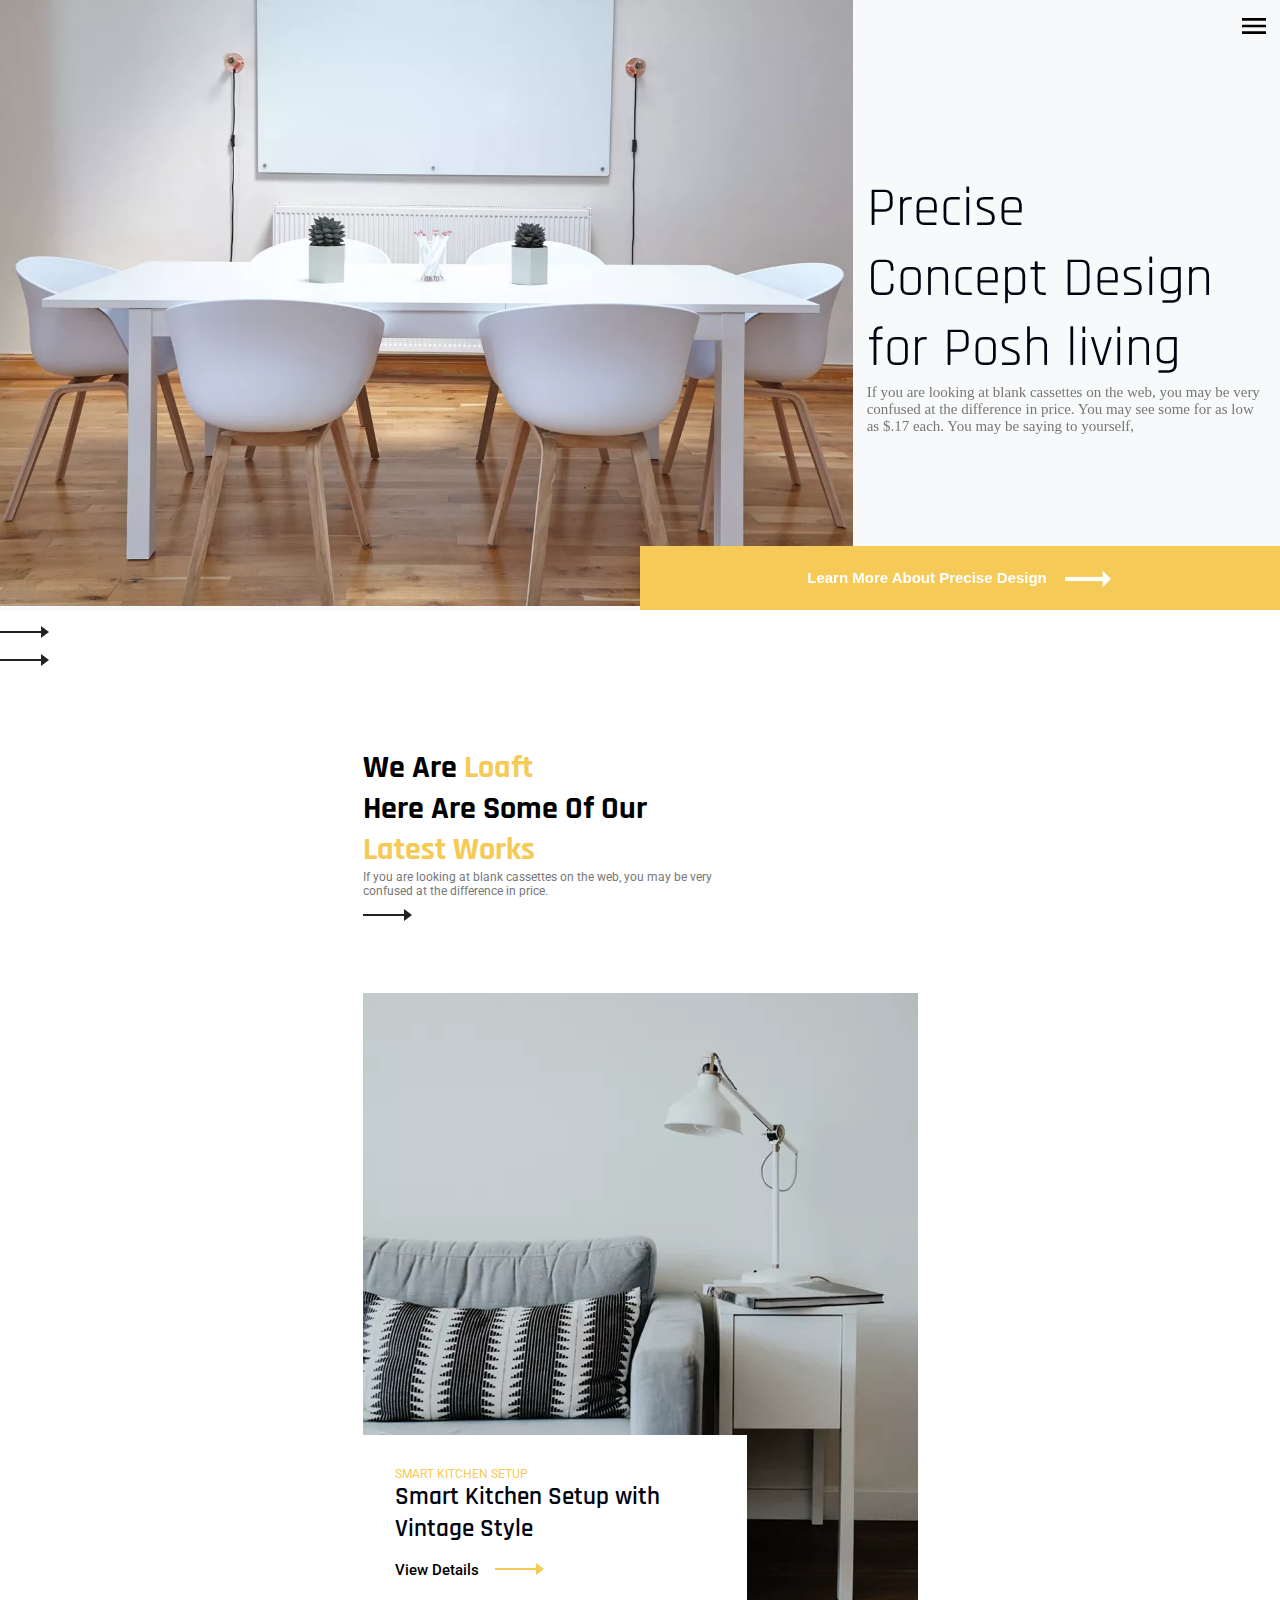
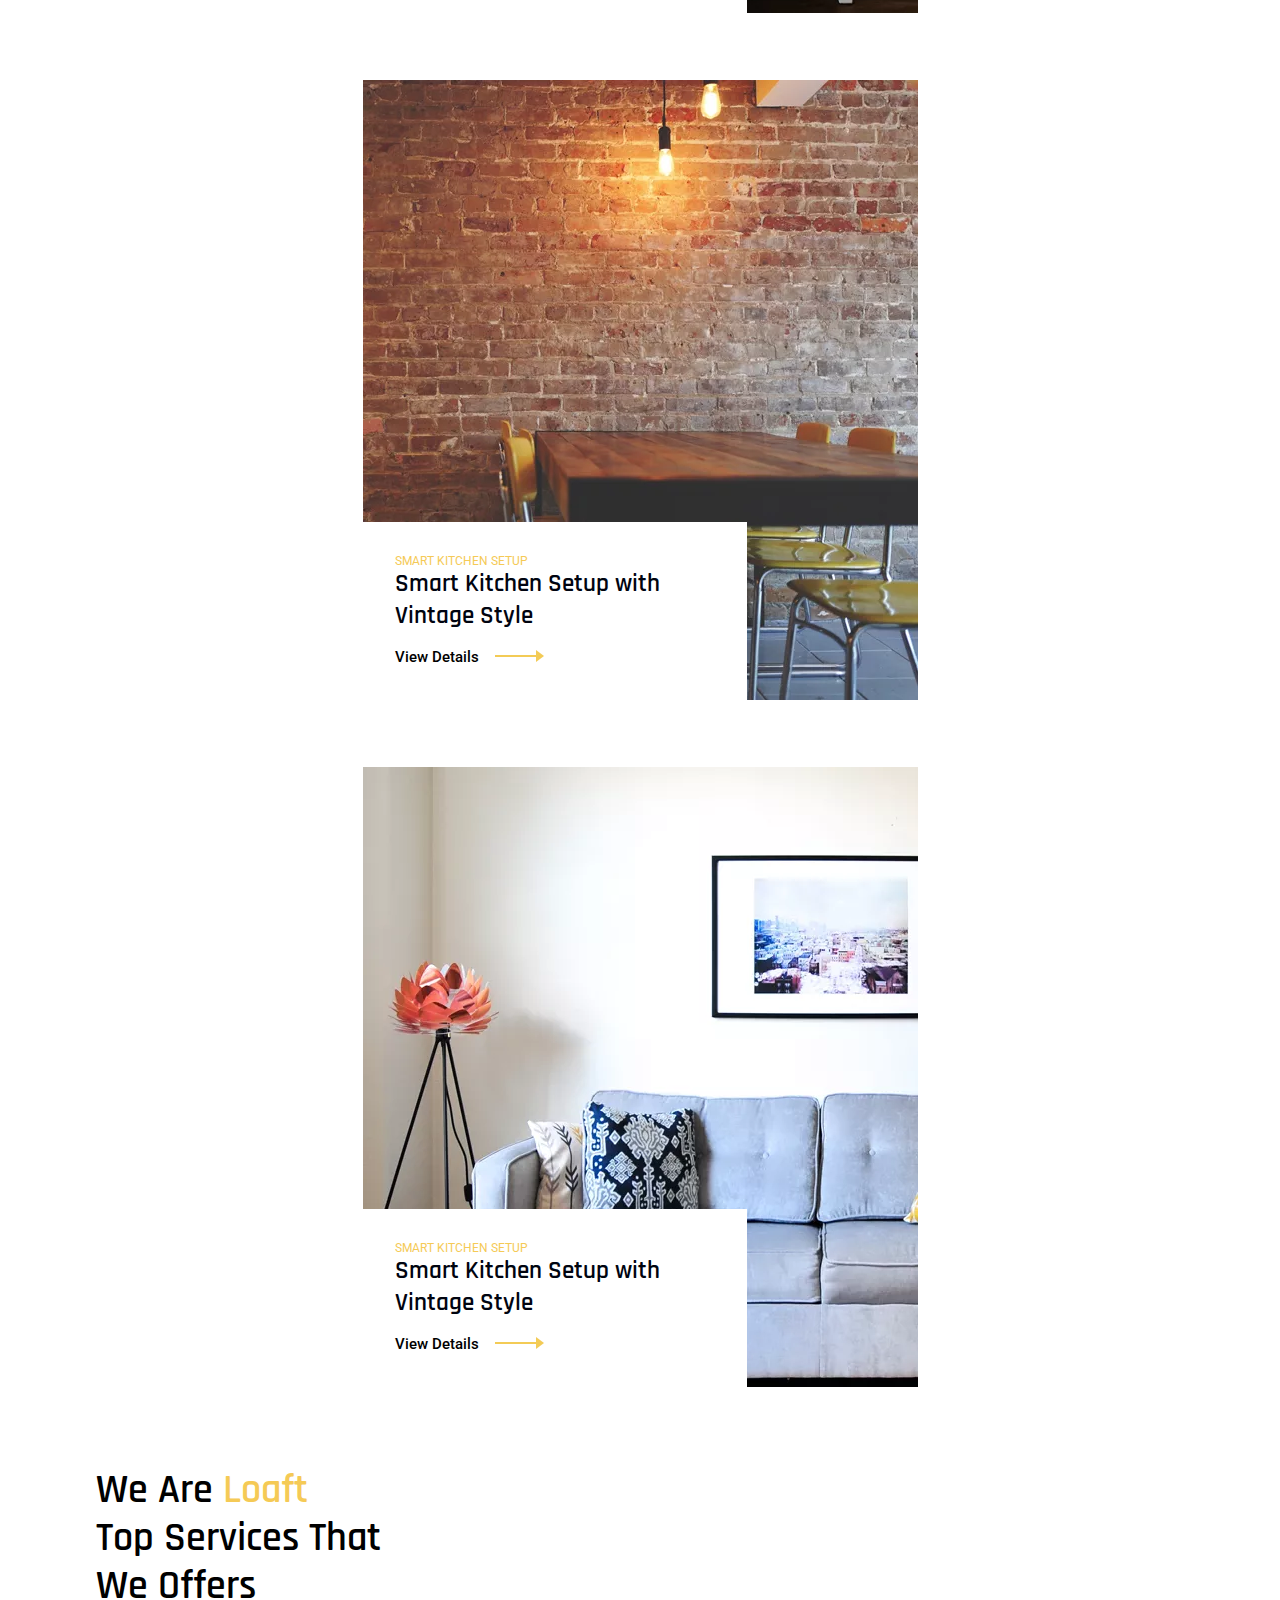
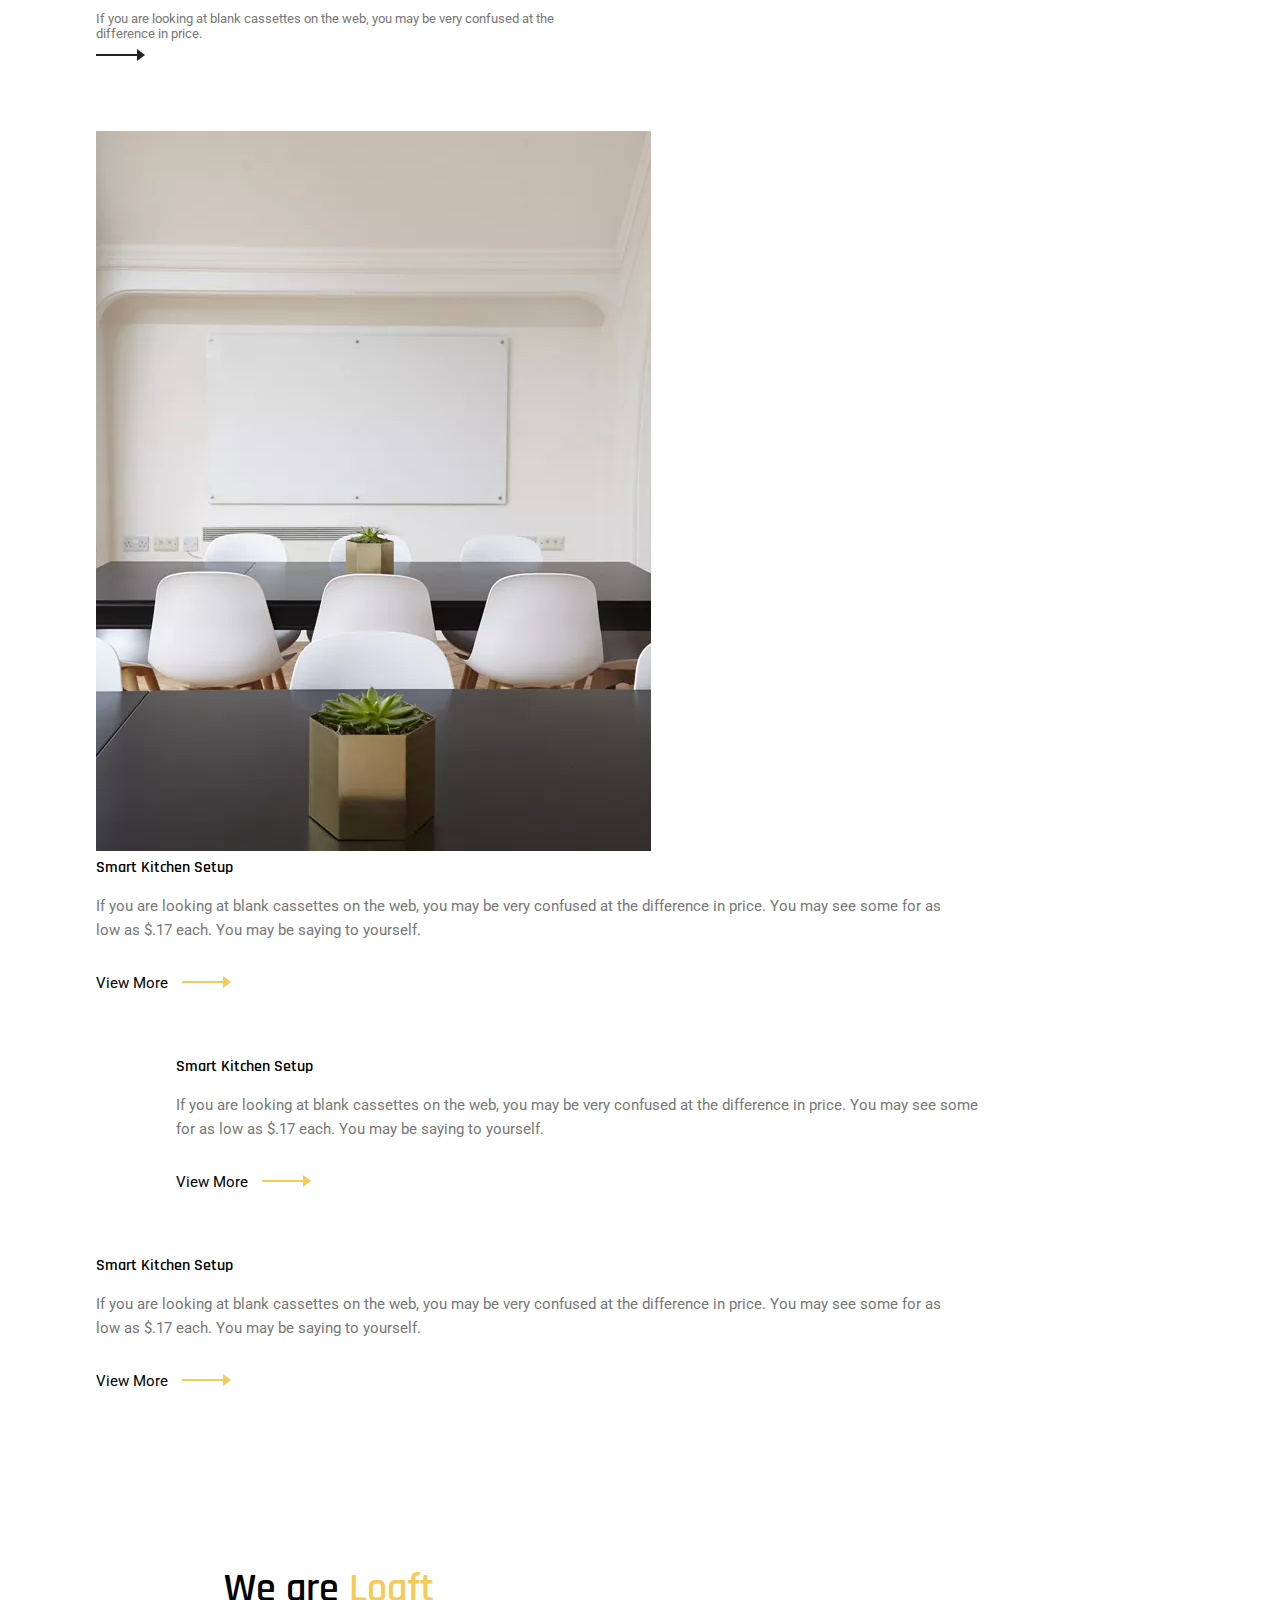
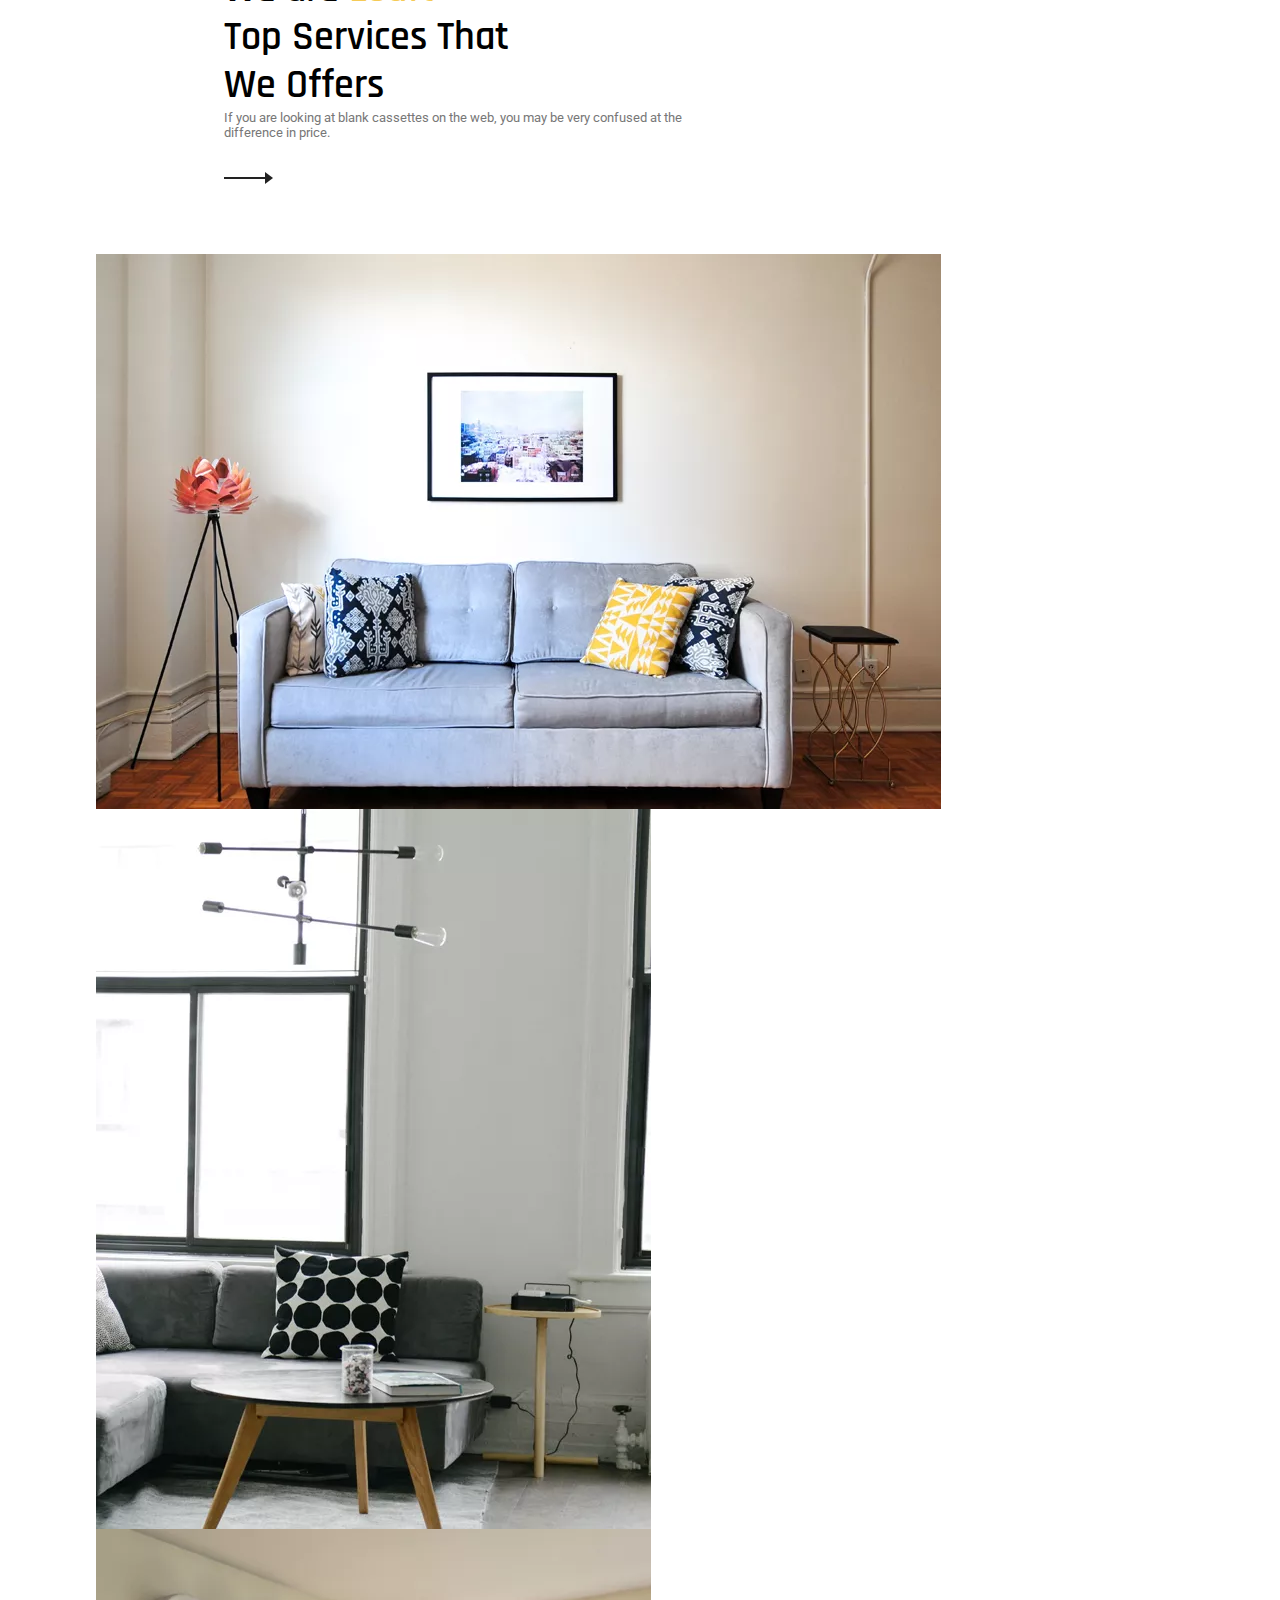
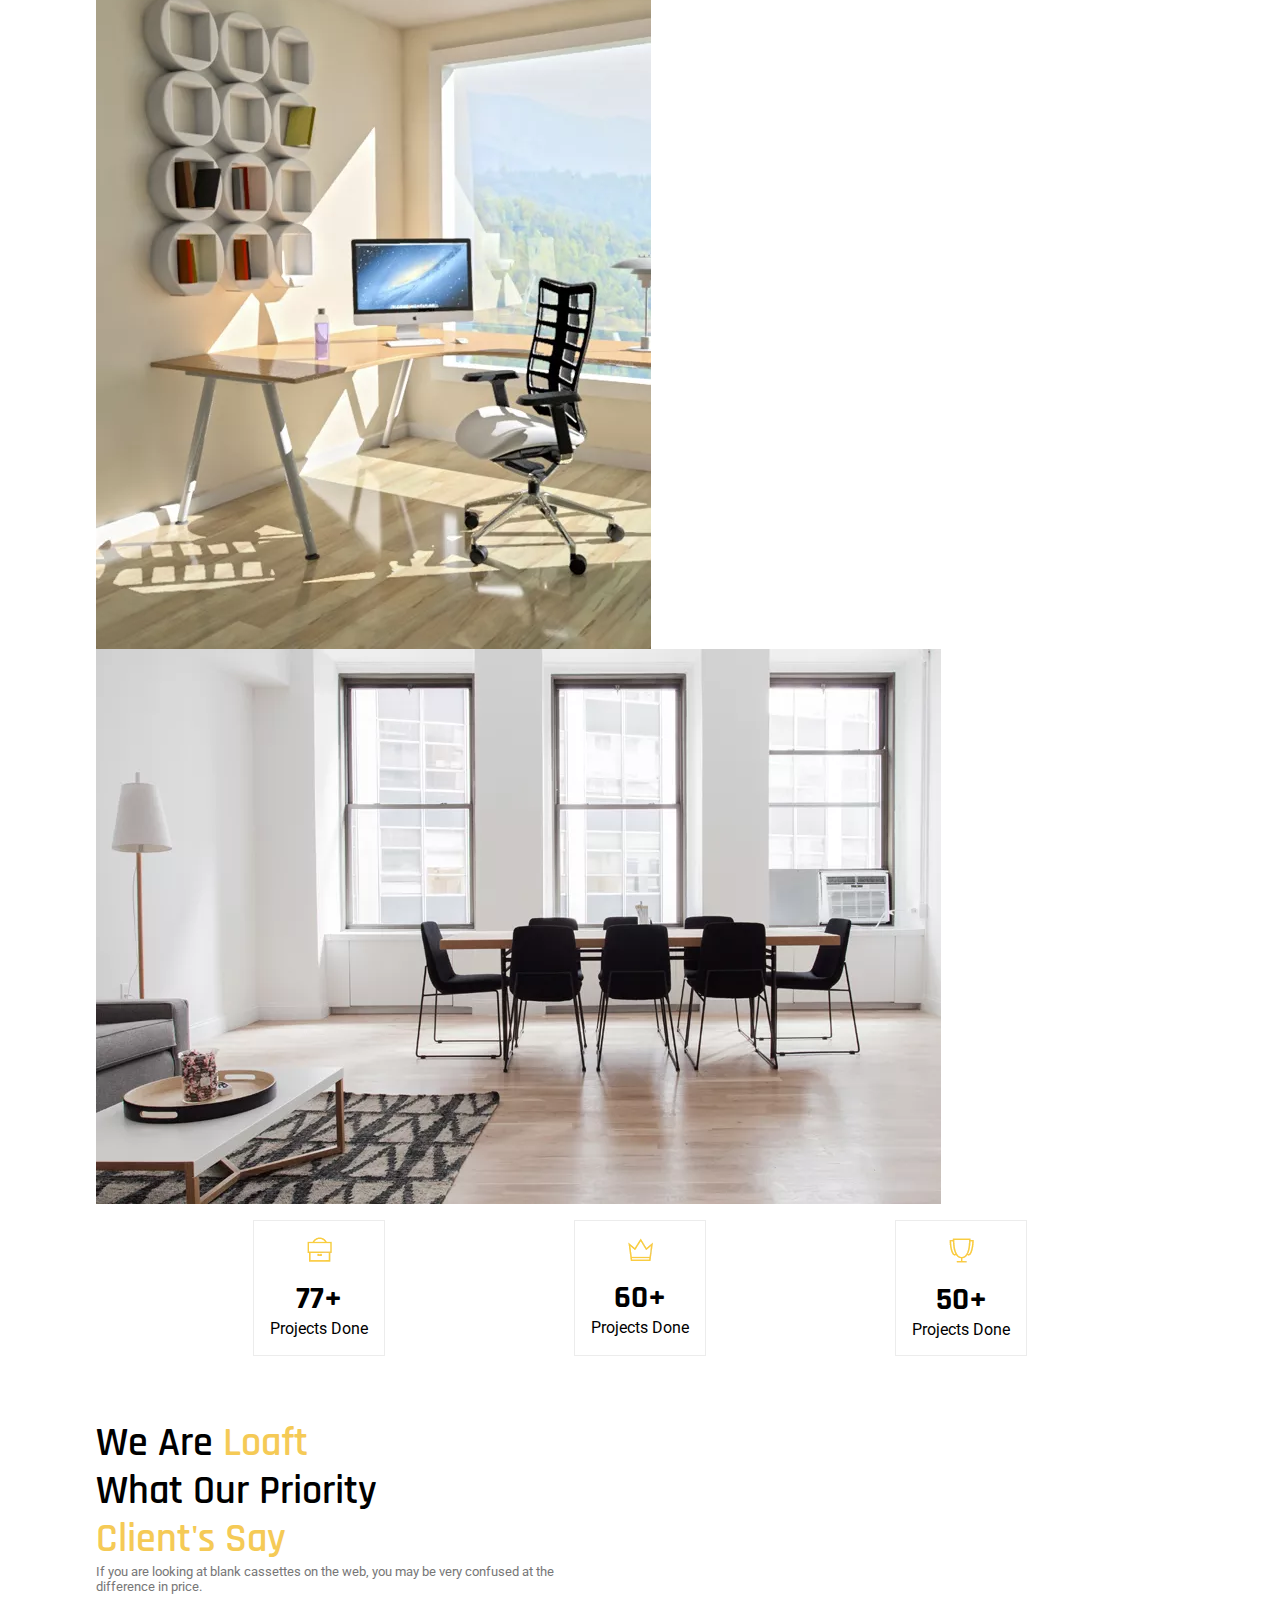
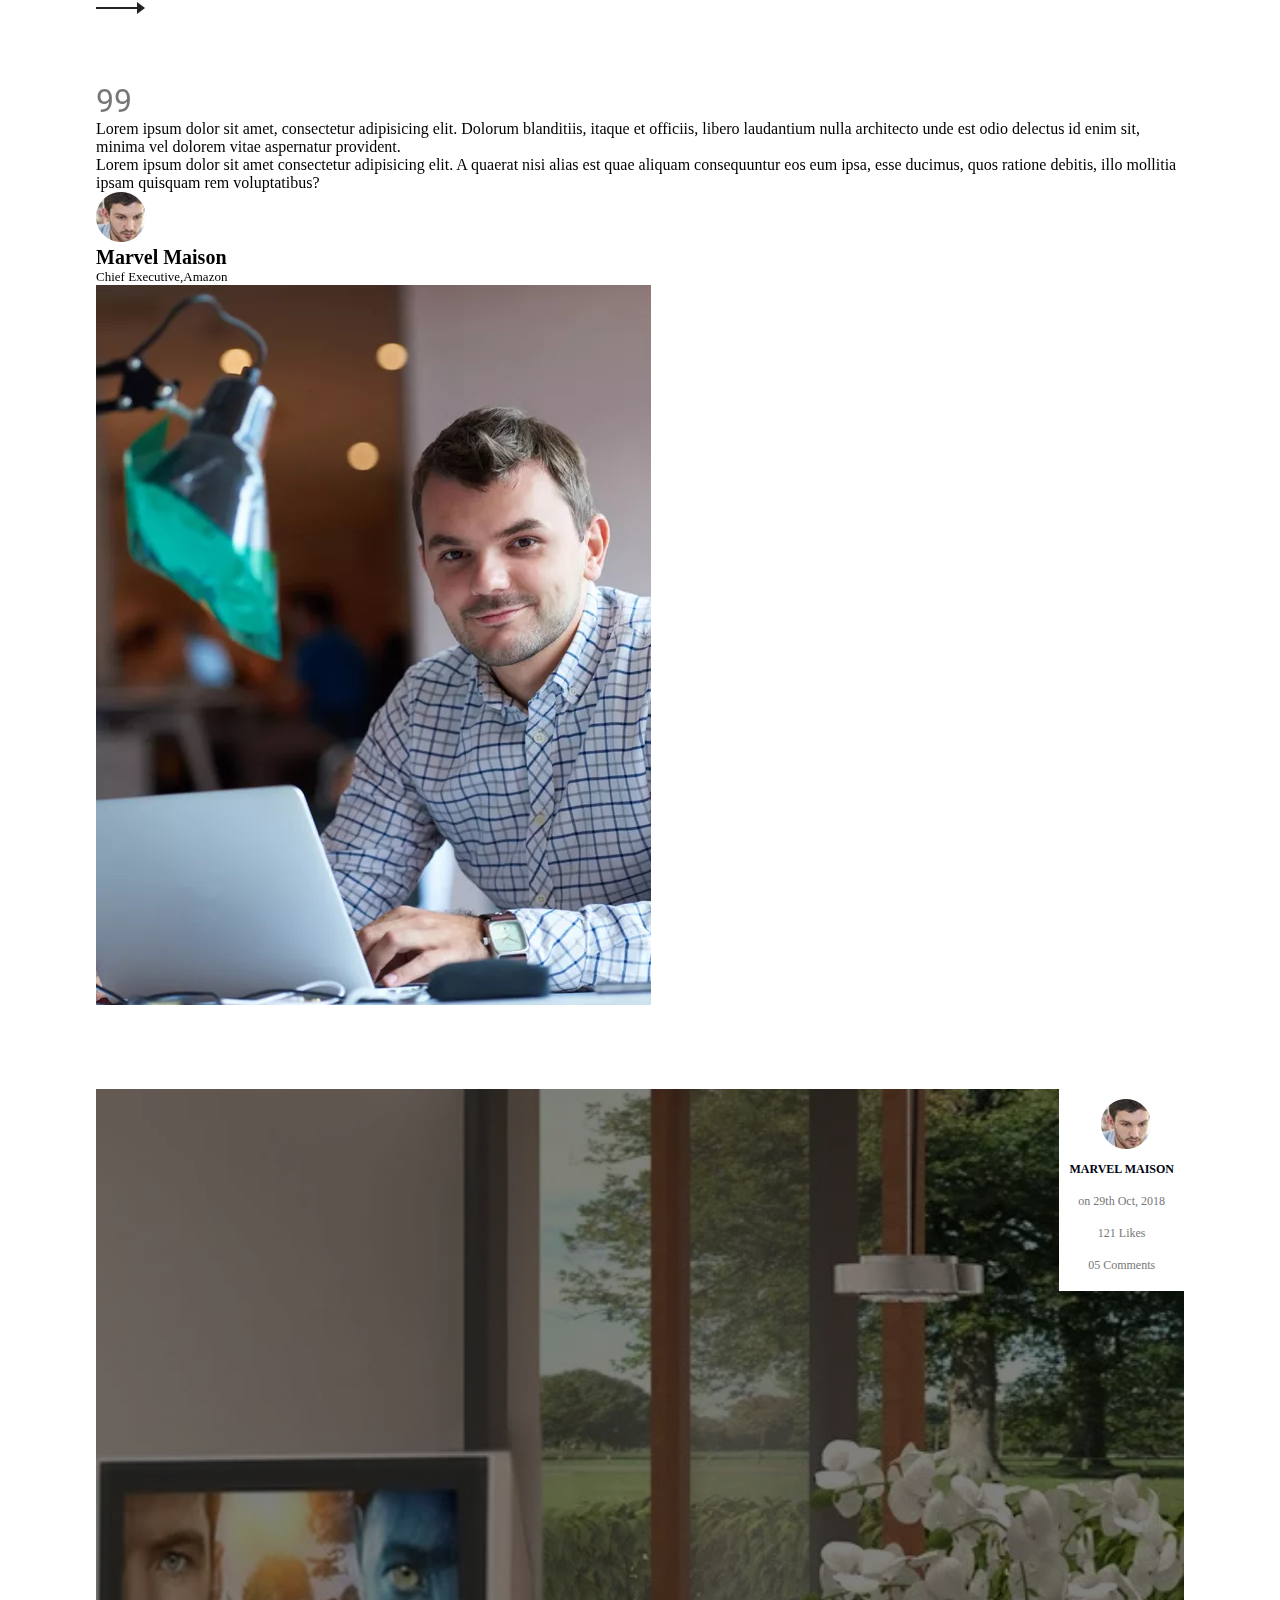
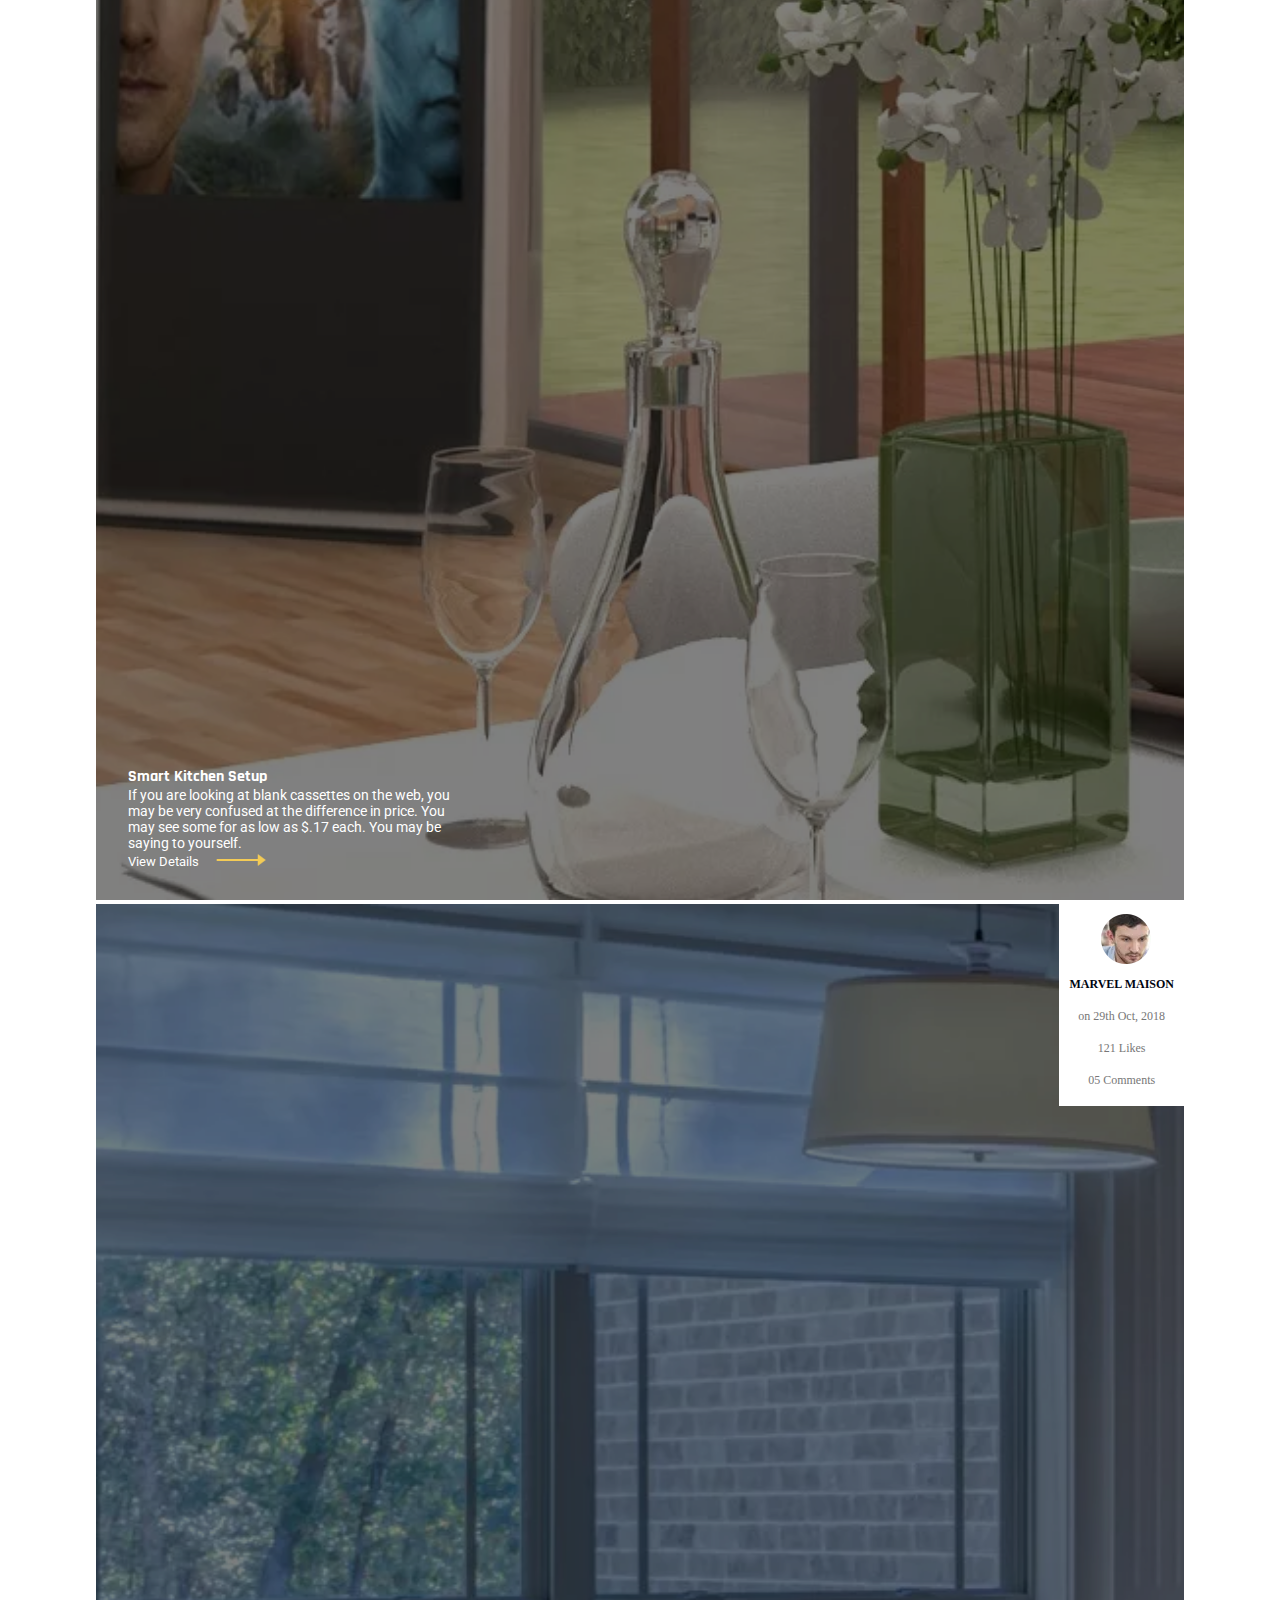
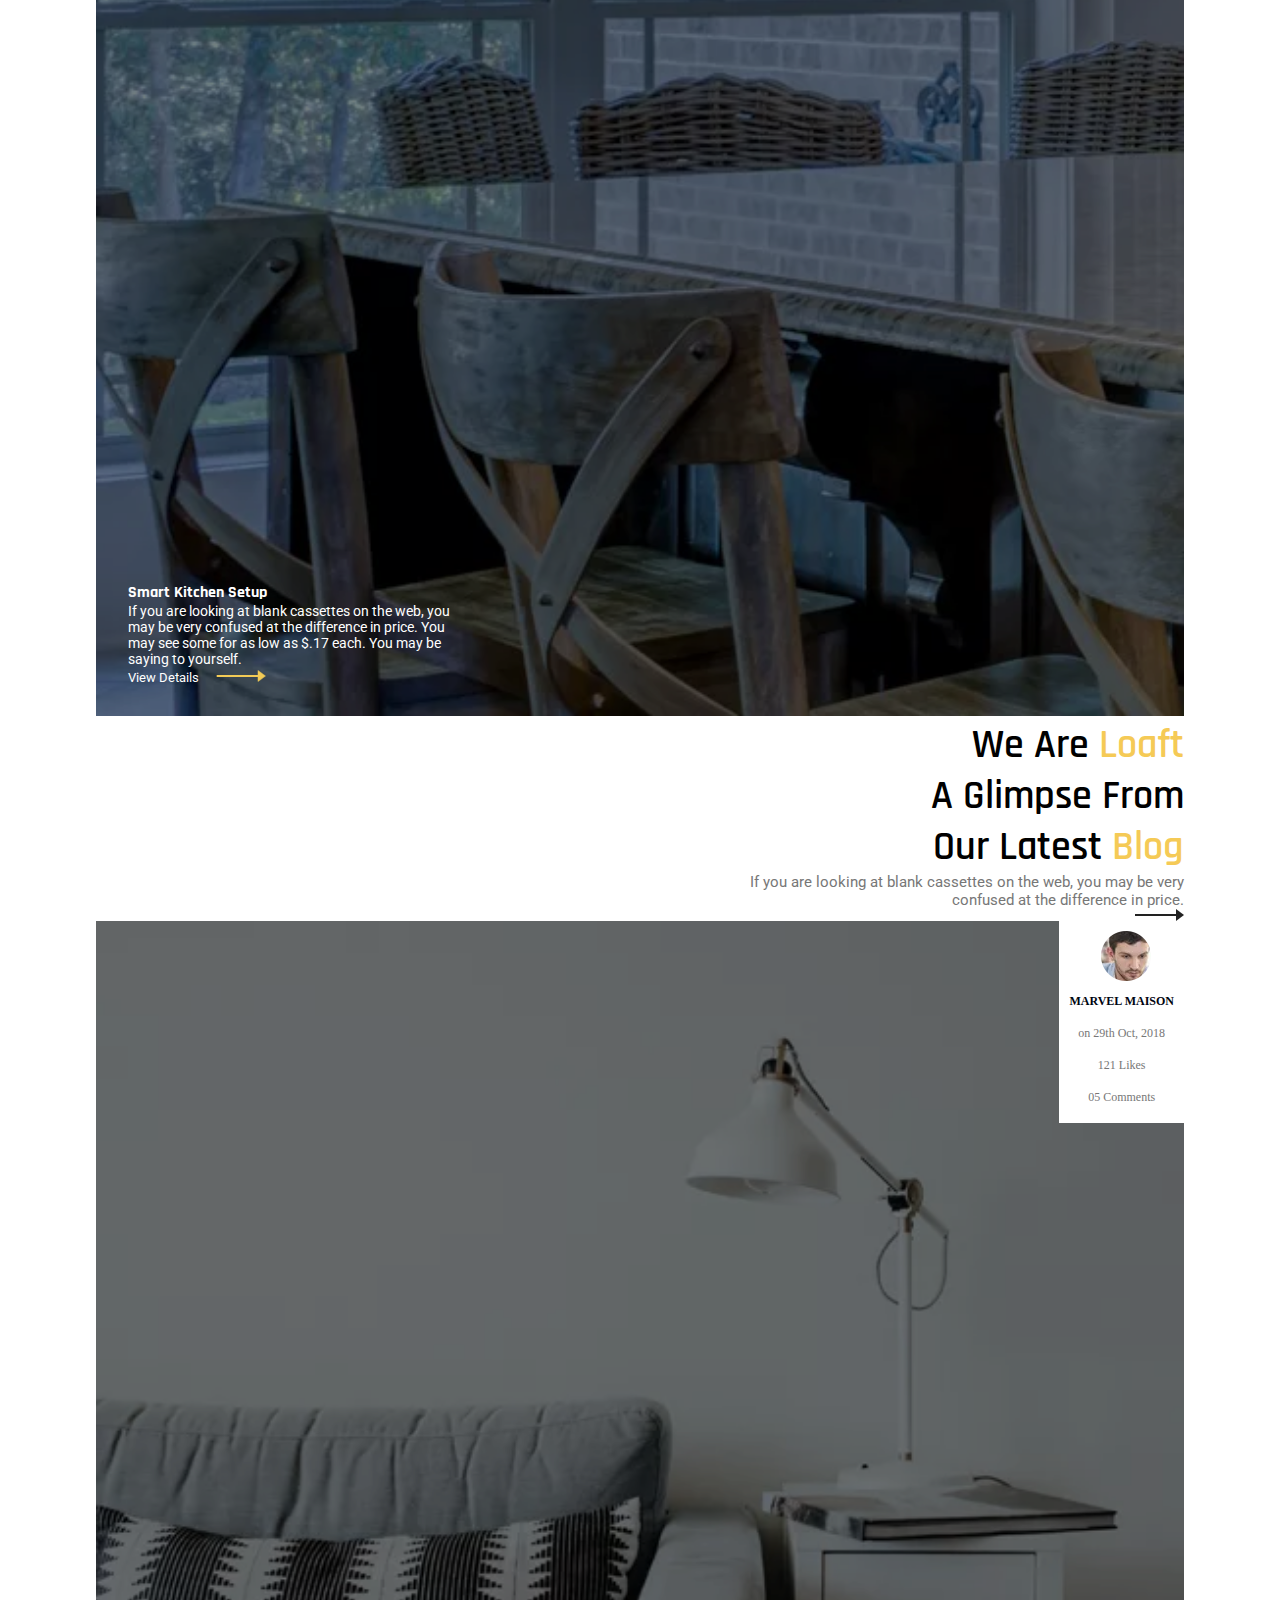
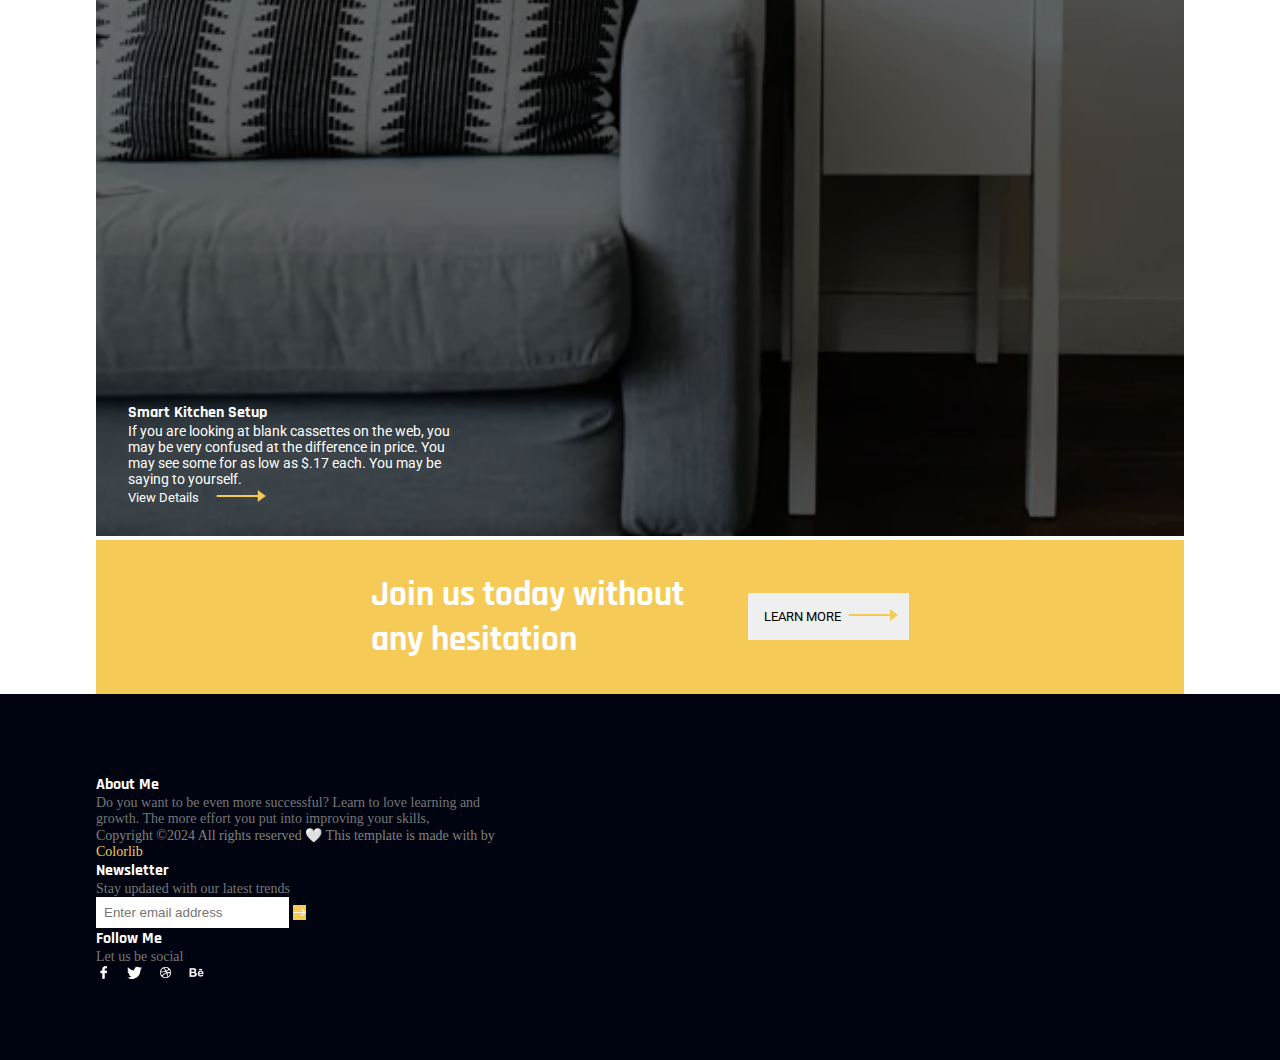
==== commit dcd345d9: "completed navbar integration and added styles" ====
--- a/html/index.html
+++ b/html/index.html
@@ -35,13 +35,13 @@
                 </svg>
             </div>
             <div class="links-container" id="links-container">
-                <a href="/html/index.html" class="home-link">Home</a>
-                <a href="/html/about.html">About</a>
+                <a href="/html/index.html" class="home-link mb-4">Home</a>
+                <a href="/html/about.html " class="mb-4">About</a>
                 <div class="dropdown mb-4">
                     <a href="javascript:void(0);" class="toggle-dropdown">Work</a>
                     <div class="dropdown-content">
-                        <a href="/html/projects.html">Projects</a>
-                        <a href="/html/project-details.html">Project Details</a>
+                        <a href="/html/project.html" class="mt-2 mb-2">Projects</a>
+                        <a href="/html/projectDetails.html">Project Details</a>
                     </div>
                 </div>
                 <div class="dropdown mb-4">
@@ -50,13 +50,13 @@
                 <div class="dropdown mb-4">
                     <a href="javascript:void(0);" class="toggle-dropdown">Pages</a>
                     <div class="dropdown-content">
-                        <a href="/html/Elements.html" class="toggle-dropdown">Elements</a>
+                        <a href="/html/Elements.html" class="toggle-dropdown mt-2">Elements</a>
                     </div>
                 </div>
                 <div class="dropdown mb-4">
                     <a href="javascript:void(0);" class="toggle-dropdown">Blog</a>
                     <div class="dropdown-content">
-                        <a href="/html/Blog.html">Blog</a>
+                        <a href="/html/Blog.html" class="mt-2 mb-2">Blog</a>
                         <a href="/html/Blog-details.html">Blog Details</a>
                     </div>
                 </div>
--- a/css/nav.css
+++ b/css/nav.css
@@ -1,3 +1,15 @@
+@import url("https://fonts.googleapis.com/css2?family=Rajdhani:wght@300;400;500;600&display=swap");
+@import url("https://fonts.googleapis.com/css2?family=Rajdhani:wght@300;400;500;600&family=Roboto:ital,wght@0,100;0,300;0,400;0,500;0,700;0,900&display=swap");
+
+:root {
+  --yellow: #f5ca56;
+  --black: #000410;
+  --text-color: #777777;
+  --font1: "Rajdhani", sans-serif;
+  --font2: "Roboto", sans-serif;
+  --white: #fff;
+}
+
 * {
   margin: 0;
   padding: 0;
@@ -16,7 +28,8 @@
   height: 100vh;
   width: 100%;
   max-width: 35%;
-  background-color: #f8f9fa;
+  background-color: #f9f9ff;
+  opacity: 0.95;
   padding: 20px;
   box-shadow: 0 4px 8px rgba(0, 0, 0, 0.1);
   display: flex;
@@ -32,10 +45,11 @@
 }
 
 .links-container a {
-  margin-bottom: 20px;
   text-decoration: none;
   color: #000;
-  font-size: 18px;
+  font-size: 14px;
+  font-family: var(--font2);
+  font-weight: 700;
 }
 
 .menu-icon {
